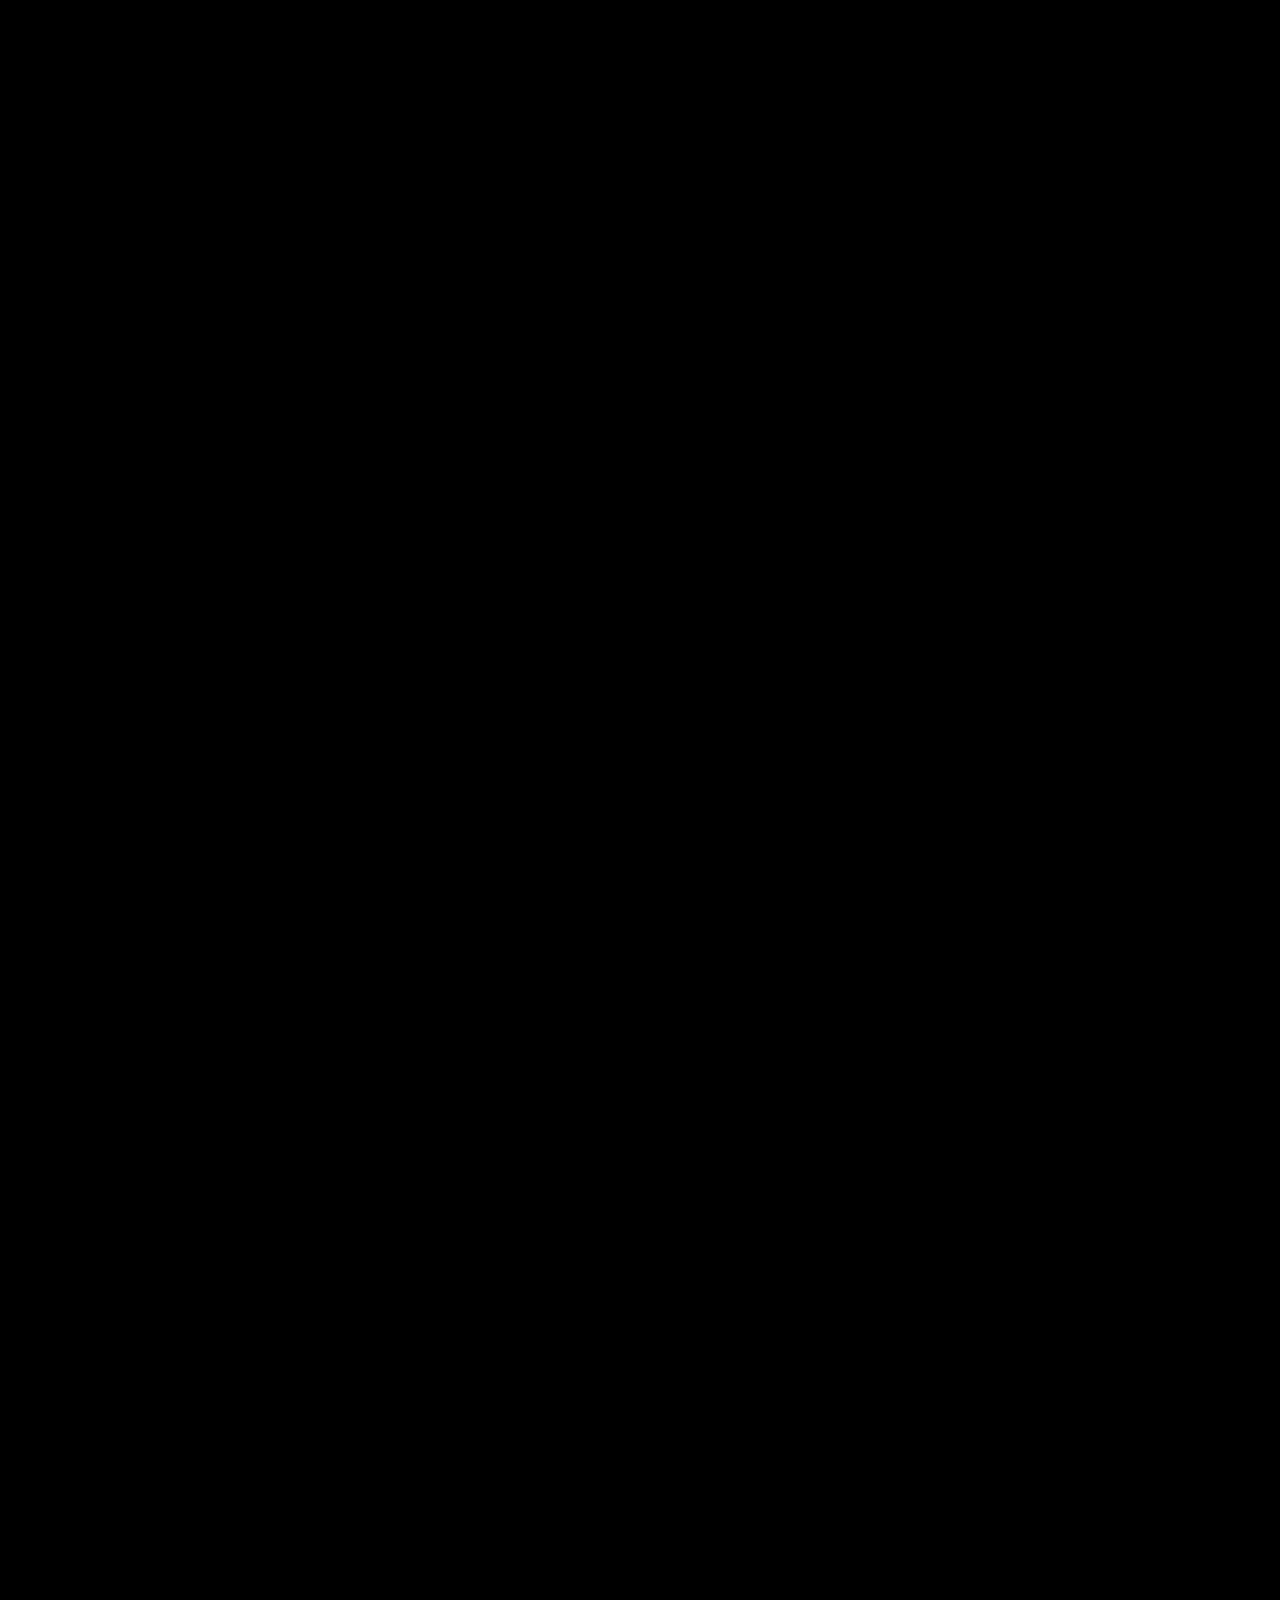
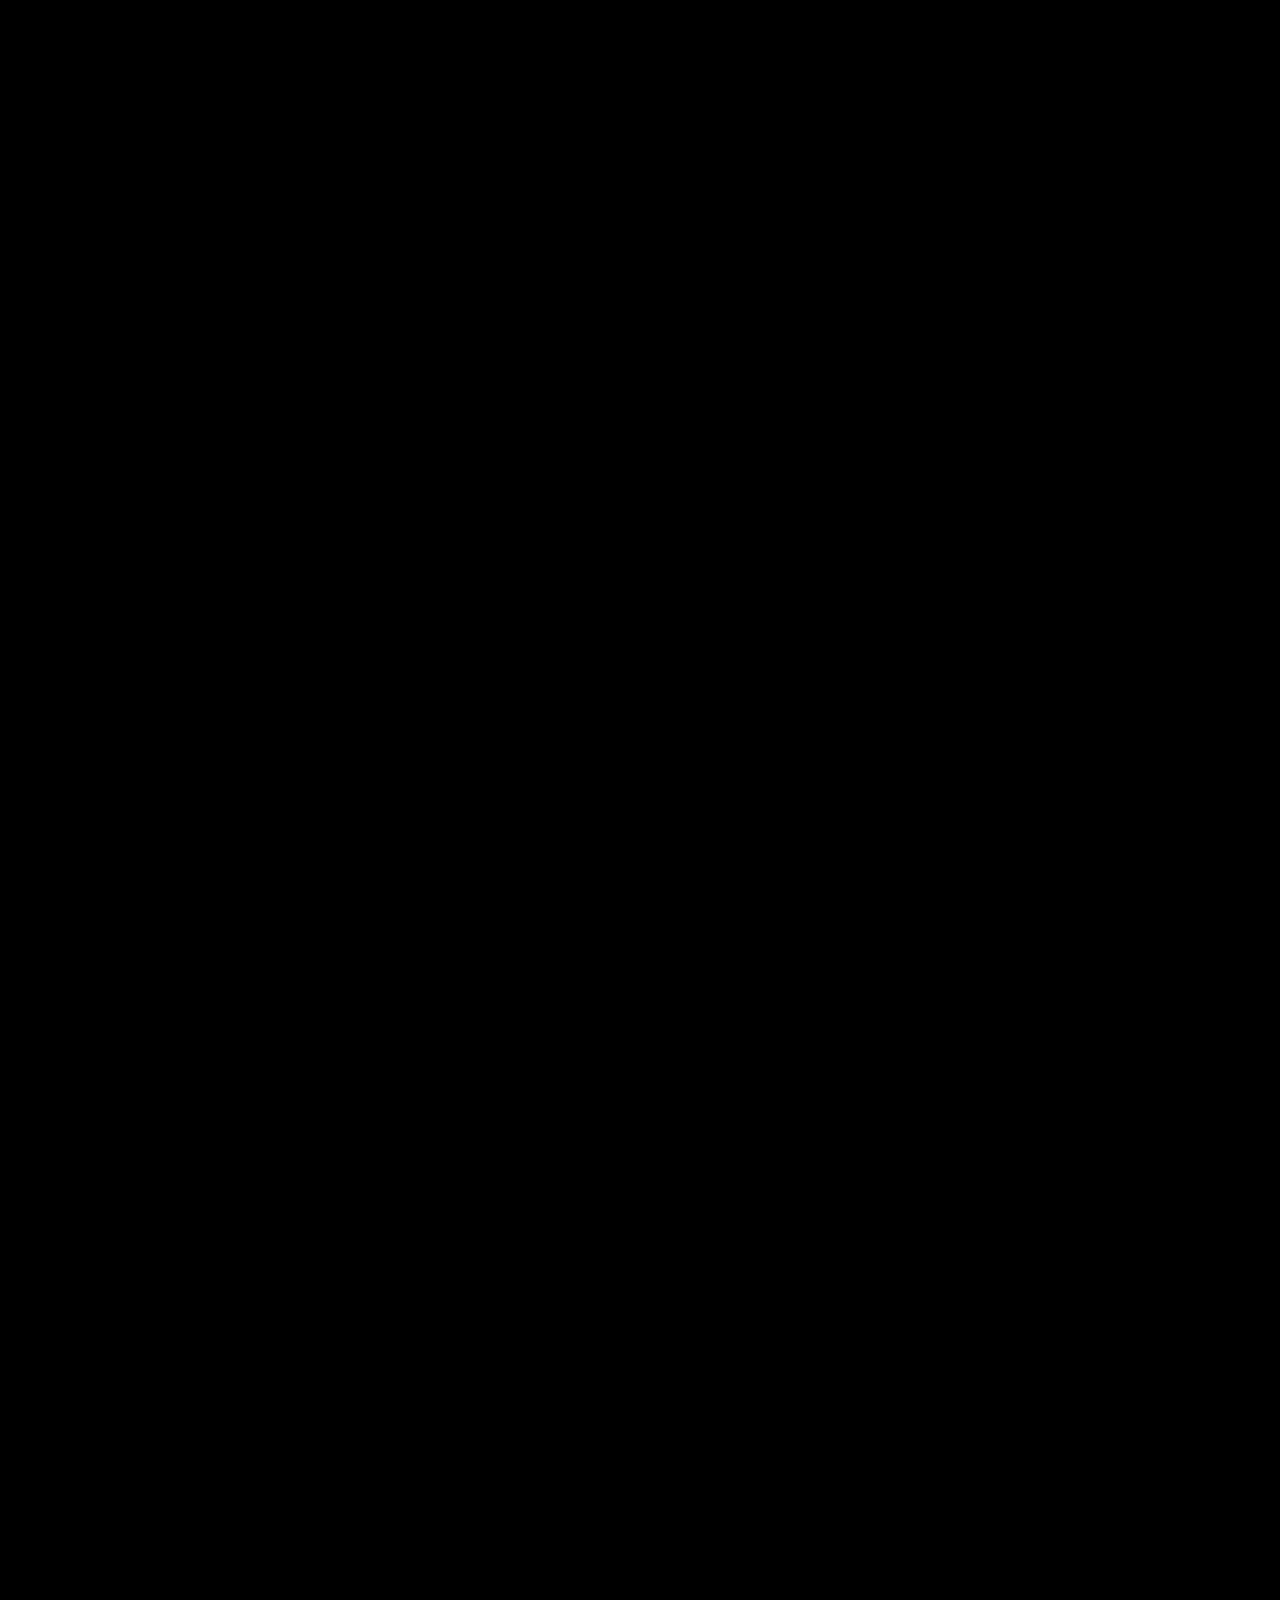
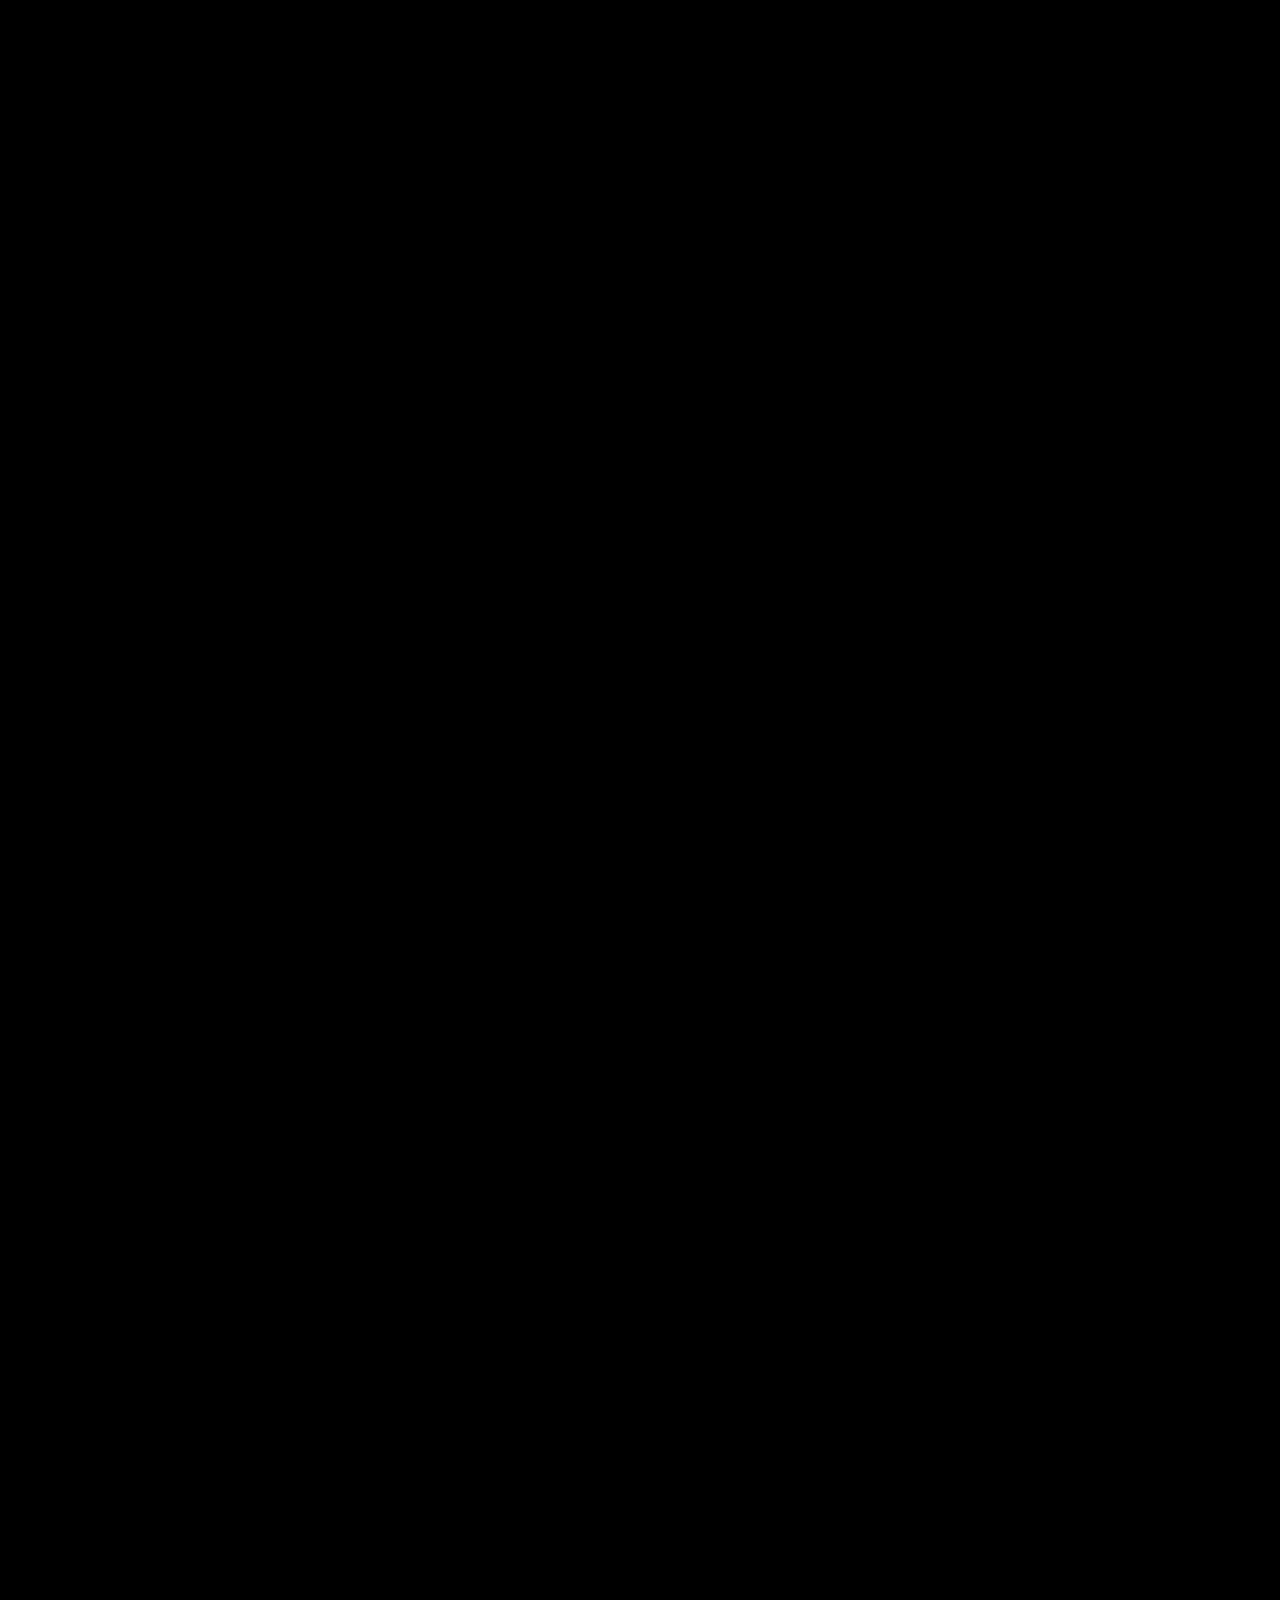
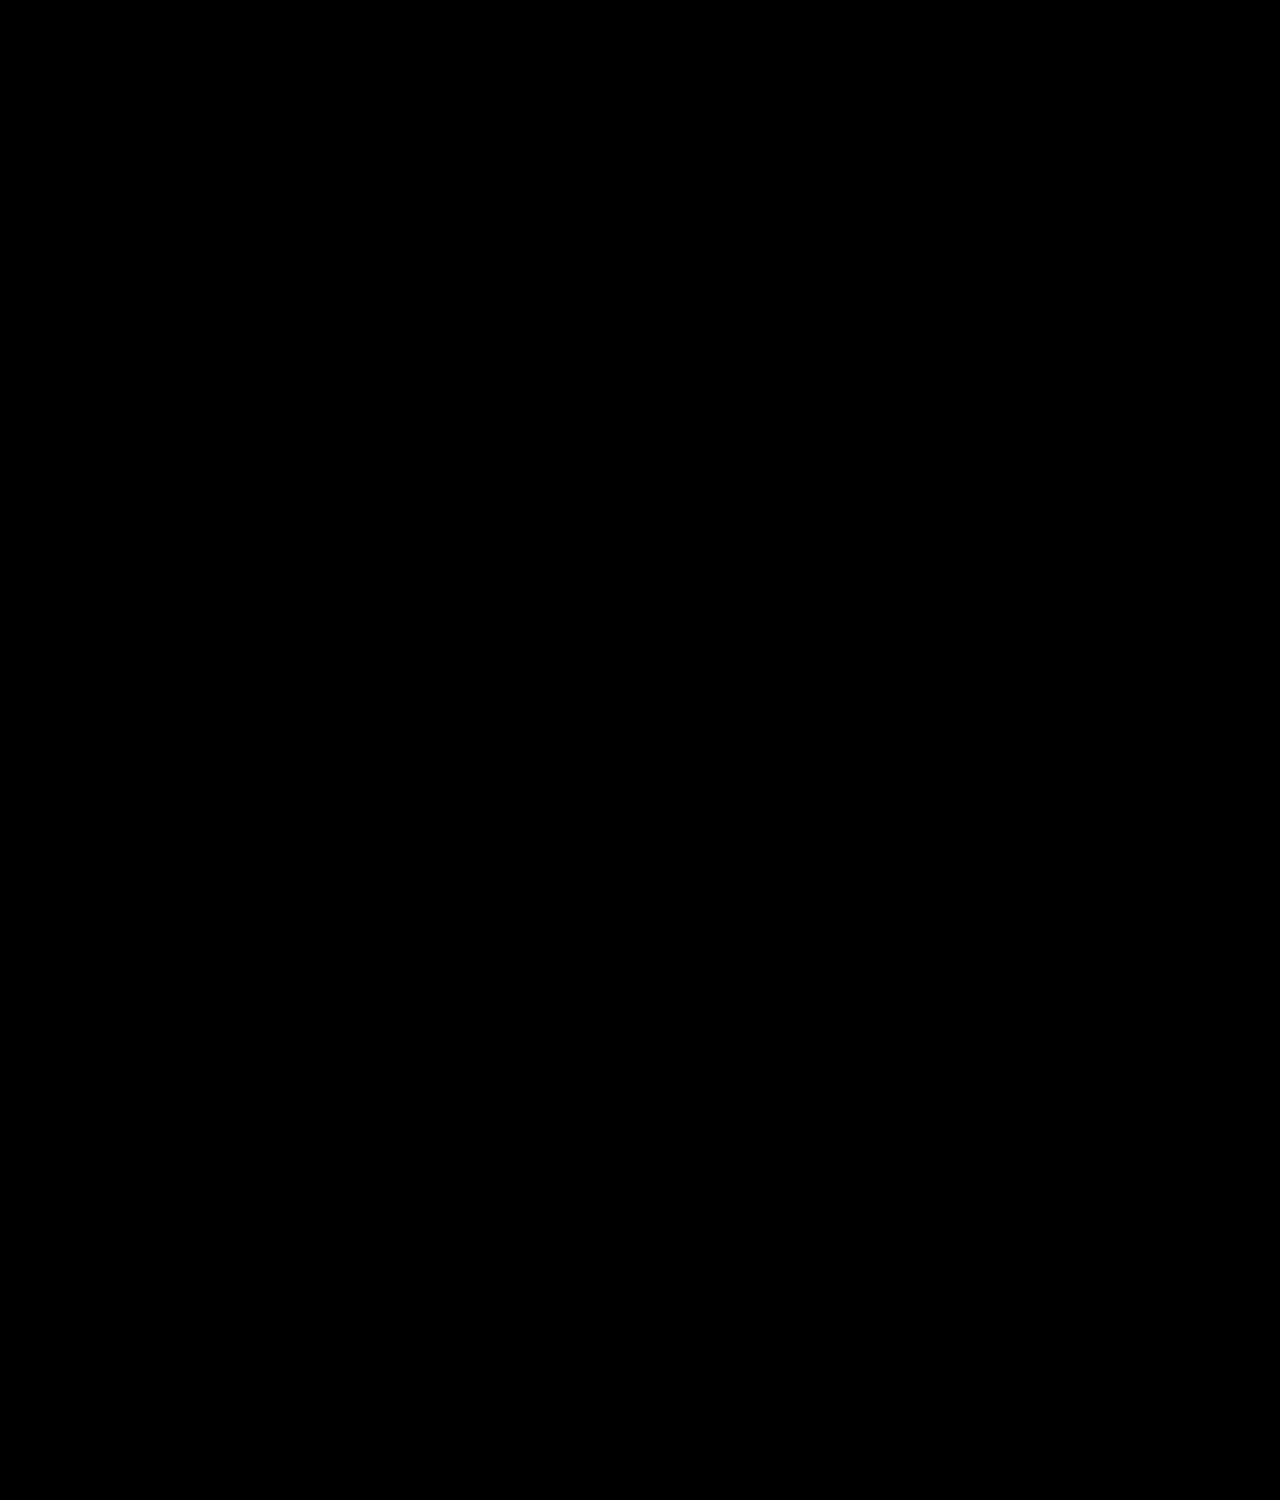
==== index.html @ 038f920d "Update index.html" ====
<!DOCTYPE html><!--  This site was created in Webflow. https://webflow.com  --><!--  Last Published: Tue Jun 02 2026 07:47:24 GMT+0000 (Coordinated Universal Time)  -->
<html data-wf-page="6a1959077bddd31cdaecc727" data-wf-site="6a1959037bddd31cdaecc6fa" lang="en">
<head>
  <meta charset="utf-8">
  <title>Whitepaper Studio | Branding, Visual Storytelling &amp; Digital Experiences</title>
  <meta content="Whitepaper is an award-winning studio focused on branding, visual storytelling, and digital experiences for brands that refuse to be ordinary." name="description">
  <meta content="Whitepaper Studio | Branding, Visual Storytelling &amp; Digital Experiences" property="og:title">
  <meta content="Whitepaper is an award-winning studio focused on branding, visual storytelling, and digital experiences for brands that refuse to be ordinary." property="og:description">
  <meta content="https://cdn.prod.website-files.com/6a1959037bddd31cdaecc6fa/6a1e83e98497e7a448d92a07_OG.png" property="og:image">
  <meta content="Whitepaper Studio | Branding, Visual Storytelling &amp; Digital Experiences" name="twitter:title">
  <meta content="Whitepaper is an award-winning studio focused on branding, visual storytelling, and digital experiences for brands that refuse to be ordinary." name="twitter:description">
  <meta property="og:type" content="website">
  <meta content="summary_large_image" name="twitter:card">
  <meta content="width=device-width, initial-scale=1" name="viewport">
  <meta content="Webflow" name="generator">
  <link href="css/normalize.css" rel="stylesheet" type="text/css">
  <link href="css/webflow.css" rel="stylesheet" type="text/css">
  <link href="css/whitepaper-def528.webflow.css" rel="stylesheet" type="text/css">
  <script src="https://use.typekit.net/rwh8jfs.js" type="text/javascript"></script>
  <script type="text/javascript">try{Typekit.load();}catch(e){}</script>
  <script type="text/javascript">!function(o,c){var n=c.documentElement,t=" w-mod-";n.className+=t+"js",("ontouchstart"in o||o.DocumentTouch&&c instanceof DocumentTouch)&&(n.className+=t+"touch")}(window,document);</script>
  <link href="images/favicon.ico" rel="shortcut icon" type="image/x-icon">
  <link href="images/webclip.png" rel="apple-touch-icon">
  <script type="application/ld+json">
{
  "@context": "https://schema.org",
  "@type": "Organization",
  "name": "Whitepaper Studio",
  "url": "/",
  "description": "Award-winning studio focused on branding, visual storytelling, and digital experiences for brands that refuse to be ordinary",
  "email": "hello@whitepaper.ink",
  "knowsAbout": [
    "Branding",
    "Visual Storytelling",
    "Digital Experiences",
    "Web Design",
    "Creative Direction",
    "Webflow Development"
  ],
  "award": [
    "Awwwards x6",
    "CSS Design Awards x12",
    "The FWA x3",
    "Muzli Honor x6"
  ],
  "areaServed": "Worldwide",
  "makesOffer": [
    {
      "@type": "Offer",
      "itemOffered": {
        "@type": "Service",
        "name": "Branding",
        "description": "Building the visual and verbal foundation that makes a brand undeniable",
        "serviceType": "Visual Identity, Brand System, Brand Strategy, Brand Guidelines, Naming, Verbal Identity"
      }
    },
    {
      "@type": "Offer",
      "itemOffered": {
        "@type": "Service",
        "name": "Creative Direction",
        "description": "Defining how things should look and why",
        "serviceType": "Creative Conception, Visual Narrative, Campaign Direction, Photo and Video Direction, 3D and Illustration"
      }
    },
    {
      "@type": "Offer",
      "itemOffered": {
        "@type": "Service",
        "name": "Digital Experiences",
        "description": "Designing the moments where people actually interact with the brand",
        "serviceType": "Web Design, Immersive Experiences, E-commerce, UX/UI Design, Motion Design"
      }
    },
    {
      "@type": "Offer",
      "itemOffered": {
        "@type": "Service",
        "name": "Development",
        "description": "Turning design into something that works in the real world",
        "serviceType": "Webflow Development, Front-end Development, WebGL and Three.js, CMS Integration"
      }
    }
  ]
}
</script>
  <style>
.app::before {
  content: "";
  background: url('https://s3-us-west-2.amazonaws.com/s.cdpn.io/1295275/background-noise.png');
  animation: 0.2s infinite noise;
  pointer-events: none;
}
@keyframes noise {
  0%, 100% {
    background-position: 0 0;
  }
  10% {
    background-position: -5% -10%;
  }
  20% {
    background-position: -15% 5%;
  }
  30% {
    background-position: 7% -25%;
  }
  40% {
    background-position: 20% 25%;
  }
  50% {
    background-position: -25% 10%;
  }
  60% {
    background-position: 15% 5%;
  }
  70% {
    background-position: 0% 15%;
  }
  80% {
    background-position: 25% 35%;
  }
  90% {
    background-position: -10% 10%;
  }
}
</style>
</head>
<body data-theme-status="dark" class="body">
  <div class="w-embed">
    <style>
/* Background */
[data-theme-status] {
  transition: background-color istant;
}
[data-theme-status="dark"] {
  background-color: black !important;
}
/* Button Word */
[data-theme-status="dark"] .btn-darklight .btn-darklight__word .btn-darklight__word-p,
[data-theme-status="light"] .btn-darklight .btn-darklight__word .btn-darklight__word-p.is--absolute{
  opacity: 0;
}
[data-theme-status="light"] .btn-darklight .btn-darklight__word .btn-darklight__word-p,
[data-theme-status="dark"] .btn-darklight .btn-darklight__word .btn-darklight__word-p.is--absolute {
  opacity: 1;
}
/* Button Icon */
.btn-darklight .btn-darklight__icon-box{
  transition: transform 0.8s cubic-bezier(0.35, 1.5, 0.6, 1);
  transform: translateY(0%) rotate(-90deg);
}
[data-theme-status="dark"] .btn-darklight .btn-darklight__icon-box{
  transform: translateY(-100%) rotate(0.001deg);
}
    *,
  *::before,
  *::after {
    box-sizing: border-box;
    margin: 0;
    padding: 0;
  }
  html {
    -webkit-text-size-adjust: 100%;
    -webkit-tap-highlight-color: transparent;
    text-rendering: optimizeLegibility;
  }
  body {
    -webkit-font-smoothing: antialiased;
    -moz-osx-font-smoothing: grayscale;
    font-synthesis: none;
    text-rendering: optimizeLegibility;
    font-feature-settings: 'kern', 'liga', 'calt';
    font-kerning: normal;
  }
  html,
  body {
    scrollbar-width: none;
    -ms-overflow-style: none;
  }
  html::-webkit-scrollbar,
  body::-webkit-scrollbar,
  *::-webkit-scrollbar {
    display: none;
    width: 0;
    height: 0;
  }
  ::selection {
    background-color: var(--_colors---bamx-copper);
    color: var(--_colors---bamx-cream);
    text-shadow: none;
  }
  ::-moz-selection {
    background-color: var(--_colors---bamx-copper;
    color: var(--_colors---bamx-cream);
    text-shadow: none;
  }
  img,
  picture,
  video,
  canvas,
  svg {
    display: block;
    max-width: 100%;
    height: auto;
  }
  img {
    -webkit-user-drag: none;
    user-select: none;
  }
  input,
  button,
  textarea,
  select {
    font: inherit;
    color: inherit;
    background: none;
    border: none;
    outline: none;
  }
  button {
    cursor: pointer;
    -webkit-tap-highlight-color: transparent;
  }
a {
  color: inherit;
  text-decoration: none;
  -webkit-tap-highlight-color: transparent;
}
  :focus-visible {
    outline: 2px solid var(--_colors---bmx-white);
    outline-offset: 2px;
  }
  :focus:not(:focus-visible) {
    outline: none;
  }
</style>
  </div>
  <main class="app">
    <div data-loading-container="" class="loading-container">
      <div class="loading-screen">
        <div data-loading-words="BRANDING, DIGITAL, ART DIRECTION, WE, ARE, WHITEPAPER.INK" class="loading-words">
          <p data-loading-words-target="" class="loading-words__word paragraph">©2026</p>
        </div>
      </div>
      <div class="w-embed">
        <style>
  /* Hiding the Loading Container only in Webflow */
:is(.wf-design-mode, .w-editor) .loading-container {
  display: none;
}
</style>
      </div>
    </div>
    <section class="section is--hero">
      <div class="sh__wrap">
        <div class="sh__content">
          <div class="sh__col is--l">
            <div class="sh__col-content is--tl">
              <div class="sh__content-ctas">
                <div class="dyamic__time is--dark">
                  <p data-current-time="" class="eyebrow"><span data-current-time-hours="">9</span>:<span data-current-time-minutes="">00</span>:<span data-current-time-seconds="">24</span> </p>
                </div><button data-theme-toggle="" data-enable-audio="" class="btn-darklight is--dark">
                  <div class="btn-darklight__word">
                    <p class="btn-darklight__word-p">Light</p>
                    <p class="btn-darklight__word-p is--absolute">Dark</p>
                  </div>
                  <p class="btn-darklight__word-p">mode</p>
                </button><button data-enable-audio="" data-btn-audio="" class="btn is--dark">audio</button>
                <a href="mailto:hello@whtppr.ink?subject=New%20Project%20Request" class="btn is--dark w-inline-block">
                  <div>hello@whtppr.ink</div>
                </a>
              </div>
            </div>
            <div class="sh__col-p is--dark">
              <h1 class="h-h1">WHITEPAPER  is an award winning STUDIO focused on BRANDING, visual storytelling AND DIGITAL EXPERIENCES.</h1>
            </div>
          </div>
          <section class="mwg088">
            <div class="mwg088-container">
              <div class="mwg088-media-parent"><img src="images/imgi_26_657664876_18574232695031859_2478967478826691703_n.avif" loading="lazy" sizes="(max-width: 1440px) 100vw, 1440px" srcset="images/imgi_26_657664876_18574232695031859_2478967478826691703_n-p-500.avif 500w, images/imgi_26_657664876_18574232695031859_2478967478826691703_n-p-800.avif 800w, images/imgi_26_657664876_18574232695031859_2478967478826691703_n.avif 1440w" alt="Subway station platform with a digital display showing concentric circle design and commuters walking by." class="mwg088-media"></div>
              <div class="mwg088-media-parent"><img src="images/Rectangle-152.avif" loading="lazy" sizes="(max-width: 1053px) 100vw, 1053px" srcset="images/Rectangle-152-p-500.avif 500w, images/Rectangle-152.avif 1053w" alt="Close-up of a face wearing reflective futuristic orange-tinted glasses with light reflections." class="mwg088-media"></div>
              <div class="mwg088-media-parent"><img src="images/mie.avif" loading="lazy" alt="Person typing on MacBook Pro showing screen with text &#x27;ECOMMERCE INNOVATION AGENCY&#x27;." class="mwg088-media"></div>
              <div class="mwg088-media-parent"><img src="images/imgi_12_6958d5382378acf2b548e981_buds.avif" loading="lazy" alt="Side profile of a person wearing white headphones with visible electronic circuit parts." class="mwg088-media"></div>
              <div class="mwg088-media-parent"><img src="images/imgi_19_6958d4f5d4d5d7d43bb5df1e_Earbuds.avif" loading="lazy" alt="Profile of a young man wearing black wireless earbuds against a plain gray background." class="mwg088-media"></div>
              <div class="mwg088-media-parent"><img src="images/imgi_16_658155427_18573644968031859_5547337125637976663_n.avif" loading="lazy" sizes="(max-width: 1080px) 100vw, 1080px" srcset="images/imgi_16_658155427_18573644968031859_5547337125637976663_n-p-500.avif 500w, images/imgi_16_658155427_18573644968031859_5547337125637976663_n.avif 1080w" alt="Wireless earbuds with black base and frosted translucent earbuds on a light textured background." class="mwg088-media"></div>
              <div class="mwg088-media-parent"><img src="images/imgi_108_frame-001.webp" loading="lazy" sizes="(max-width: 1919px) 100vw, 1920px" srcset="images/imgi_108_frame-001-p-500.webp 500w, images/imgi_108_frame-001-p-800.webp 800w, images/imgi_108_frame-001-p-1080.webp 1080w, images/imgi_108_frame-001-p-1600.webp 1600w, images/imgi_108_frame-001.webp 1920w" alt="Black and white photo of a large crowd wearing 3D glasses and looking upward in unison." class="mwg088-media"></div>
              <div class="mwg088-media-parent"><img src="images/Hero.avif" loading="lazy" sizes="(max-width: 1282px) 100vw, 1282px" srcset="images/Hero-p-500.avif 500w, images/Hero-p-800.avif 800w, images/Hero.avif 1282w" alt="Glowing green wireframe 3D shape with angled branches on a black background." class="mwg088-media"></div>
              <div class="mwg088-media-parent"><img src="images/imgi_11_6958d5b553d13d29367133ef_nostalgic.avif" loading="lazy" alt="Close-up of serene face wrapped in delicate, translucent beige mesh fabric." class="mwg088-media"></div>
              <div class="mwg088-media-parent"><img src="images/imgi_26_656058040_18574232677031859_8551199313468518965_n.avif" loading="lazy" sizes="(max-width: 1200px) 100vw, 1200px" srcset="images/imgi_26_656058040_18574232677031859_8551199313468518965_n-p-500.avif 500w, images/imgi_26_656058040_18574232677031859_8551199313468518965_n.avif 1200w" alt="Billboard on brick wall reads: zero surveillance maximum intelligence open source is trust." class="mwg088-media"></div>
              <div class="mwg088-media-parent"><img src="images/Cover-SOTD.avif" loading="lazy" sizes="(max-width: 1080px) 100vw, 1080px" srcset="images/Cover-SOTD-p-500.avif 500w, images/Cover-SOTD-p-800.avif 800w, images/Cover-SOTD.avif 1080w" alt="Blurred silhouette of a person bending forward with motion effects creating streaks around them." class="mwg088-media"></div>
              <div class="mwg088-media-parent"><img src="images/imgi_21_624453824_18109966285730925_6325979094002458983_n.avif" loading="lazy" sizes="100vw" srcset="images/imgi_21_624453824_18109966285730925_6325979094002458983_n-p-500.avif 500w, images/imgi_21_624453824_18109966285730925_6325979094002458983_n-p-800.avif 800w, images/imgi_21_624453824_18109966285730925_6325979094002458983_n.avif 1440w" alt="Portrait painting of a person with white hair holding a cigarette against a red background." class="mwg088-media"></div>
            </div>
          </section>
          <div class="sh__col is--r">
            <div class="sh__col-awards-wrap">
              <div class="awards__label is--dark">
                <div class="eyebrow">AWARDS AND RECOGNITIONS</div>
              </div>
              <div class="awards__list is--dark">
                <div class="eyebrow">AWWWARDS x6</div>
                <div class="eyebrow">CSS DESIGN AWARDS x12</div>
                <div class="eyebrow">THE FWA x3</div>
                <div class="eyebrow">MUZLI honor x6</div>
                <div class="eyebrow">deathtostock</div>
                <div class="eyebrow">codrops</div>
              </div>
            </div>
            <div class="sh__col-cta"><button data-modal-target="modal-b" data-enable-audio="" class="btn is--huge is--dark">OUR PROCESS</button></div>
          </div>
          <div class="sh__overlay top is--dark"></div>
          <div class="sh__overlay bottom is--dark"></div>
        </div>
        <section class="mwg060">
          <div class="code-embed w-embed">
            <style>
.mwg060-slide:nth-child(1),
.mwg060-slide:nth-child(2),
.mwg060-slide:nth-last-child(1),
.mwg060-slide:nth-last-child(2) {
  visibility: hidden;
}
</style>
          </div>
          <div class="mwg060-pin-height">
            <div class="mwg060-container">
              <div class="mwg060-slides">
                <div class="mwg060-slide"><img src="https://d3e54v103j8qbb.cloudfront.net/plugins/Basic/assets/placeholder.60f9b1840c.svg" loading="lazy" alt="" class="mwg060-media"></div>
                <div class="mwg060-slide"><img src="https://d3e54v103j8qbb.cloudfront.net/plugins/Basic/assets/placeholder.60f9b1840c.svg" loading="lazy" alt="" class="mwg060-media"></div>
                <div class="mwg060-slide"><img src="images/Rectangle-152.avif" loading="lazy" sizes="(max-width: 1053px) 100vw, 1053px" srcset="images/Rectangle-152-p-500.avif 500w, images/Rectangle-152.avif 1053w" alt="Close-up of a person&#x27;s face wearing reflective orange-tinted goggles in low light." class="mwg060-media"></div>
                <div class="mwg060-slide"><img src="images/Desktop - 10.avif" loading="lazy" sizes="(max-width: 1440px) 100vw, 1440px" srcset="images/Desktop - 10.avif 500w, images/Desktop - 10.avif 800w, images/Desktop - 10.avif 1440w" alt="Digital art with concentric white lines forming &#x27;i&#x27; and &#x27;o&#x27; on subway platform wall." class="mwg060-media"></div>
                <div class="mwg060-slide"><img src="images/imgi_108_frame-001.webp" loading="lazy" sizes="(max-width: 1919px) 100vw, 1920px" srcset="images/imgi_108_frame-001-p-500.webp 500w, images/imgi_108_frame-001-p-800.webp 800w, images/imgi_108_frame-001-p-1080.webp 1080w, images/imgi_108_frame-001-p-1600.webp 1600w, images/imgi_108_frame-001.webp 1920w" alt="Black and white photo of many people wearing 3D glasses looking upward in unison." class="mwg060-media"></div>
                <div class="mwg060-slide"><img src="images/Desktop - 7.avif" loading="lazy" sizes="100vw" srcset="images/imgi_21_624453824_18109966285730925_6325979094002458983_n-p-500.avif 500w, images/imgi_21_624453824_18109966285730925_6325979094002458983_n-p-800.avif 800w, images/imgi_21_624453824_18109966285730925_6325979094002458983_n.avif 1440w" alt="Digital painting of a person with white hair holding a cigarette against a red background." class="mwg060-media"></div>
                <div class="mwg060-slide"><img src="images/Desktop - 1.avif" loading="lazy" alt="Black and white artistic portrait of a person wearing glasses and a hood, looking upward." class="mwg060-media"></div>
                <div class="mwg060-slide"><img src="images/imgi_26_657664876_18574232695031859_2478967478826691703_n.avif" loading="lazy" sizes="(max-width: 1200px) 100vw, 1200px" srcset="images/imgi_26_656058040_18574232677031859_8551199313468518965_n-p-500.avif 500w, images/imgi_26_656058040_18574232677031859_8551199313468518965_n.avif 1200w" alt="Outdoor black billboard on brick wall with text about zero surveillance and open source trust." class="mwg060-media"></div>
                <div class="mwg060-slide"><img src="images/imgi_19_6958d4f5d4d5d7d43bb5df1e_Earbuds.avif" loading="lazy" alt="Profile of a man wearing a black wireless earbud against a gray background." class="mwg060-media"></div>
                <div class="mwg060-slide"><img src="images/Desktop - 12.avif" loading="lazy" alt="Bold concrete geometric shapes radiating outward with text overlay about liquid geometry meeting bold shapes." class="mwg060-media"></div>
                <div class="mwg060-slide"><img src="images/Desktop - 11.avif" loading="lazy" alt="Blurred image of tennis player hitting a ball on a blue court." class="mwg060-media"></div>
                <div class="mwg060-slide"><img src="images/imgi_16_658155427_18573644968031859_5547337125637976663_n.avif" loading="lazy" sizes="(max-width: 1080px) 100vw, 1080px" srcset="images/imgi_16_658155427_18573644968031859_5547337125637976663_n-p-500.avif 500w, images/imgi_16_658155427_18573644968031859_5547337125637976663_n.avif 1080w" alt="Pair of modern black earbuds, one with a reflective gradient surface, on a textured white background." class="mwg060-media"></div>
                <div class="mwg060-slide"><img src="images/Desktop - 6.avif" loading="lazy" sizes="(max-width: 1282px) 100vw, 1282px" srcset="images/Hero-p-500.avif 500w, images/Hero-p-800.avif 800w, images/Hero.avif 1282w" alt="Glowing green 3D wireframe structure on black background forming a bent shape." class="mwg060-media"></div>
                <div class="mwg060-slide"><img src="images/Desktop - 9.avif" loading="lazy" alt="Person typing on a laptop displaying &#x27;Ecommerce Innovation Agency&#x27; on screen at night outdoors." class="mwg060-media"></div>
                <div class="mwg060-slide"><img src="images/Desktop - 3.avif" loading="lazy" alt="Hands typing on a laptop showing a screen with the text Ecommerce Innovation Agency." class="mwg060-media"></div>
                <div class="mwg060-slide"><img src="https://d3e54v103j8qbb.cloudfront.net/plugins/Basic/assets/placeholder.60f9b1840c.svg" loading="lazy" alt="" class="mwg060-media"></div>
              </div>
            </div>
          </div>
        </section>
        <div data-modal-group-status="not-active" class="modal">
          <div class="w-embed">
            <style>
  [data-modal-group-status] {
  transition: all istant;
}
[data-modal-group-status="active"] {
  opacity: 1;
  visibility: visible;
}
[data-modal-name][data-modal-status="active"] {
  display: flex;
}
</style>
          </div>
          <div data-hover="" data-modal-close="" class="modal__dark is--dark"></div>
          <div data-modal-status="not-active" data-modal-name="modal-b" class="modal__card">
            <div class="modal__scroll">
              <div class="modal__content">
                <div id="w-node-_7c535524-dab8-676a-48e2-4815b95f334a-daecc727" class="modal__col is--dark">
                  <p class="paragraph">Building the visual and verbal foundation that makes a brand undeniable. Not a logo and a color palette. A system that holds under pressure, scales without losing character, and makes everything else possible.</p>
                  <div class="modal__col-list is--dark">
                    <p class="eyebrow">Visual identity</p>
                    <p class="eyebrow">Brand system</p>
                    <p class="eyebrow">Brand strategy</p>
                    <p class="eyebrow">Brand guidelines</p>
                    <p class="eyebrow">Naming</p>
                    <p class="eyebrow">Verbal identity</p>
                  </div>
                </div>
                <div id="w-node-_7c535524-dab8-676a-48e2-4815b95f335a-daecc727" class="modal__col is--dark">
                  <p class="paragraph">Defining how things should look and why. Every visual decision filtered through a single point of view, making sure nothing dilutes the signal. From concept to final output, one creative vision controls the entire narrative.</p>
                  <div class="modal__col-list is--dark">
                    <p class="eyebrow">Creative conception</p>
                    <p class="eyebrow">Visual narrative</p>
                    <p class="eyebrow">Campaign direction</p>
                    <p class="eyebrow">Photo and video direction</p>
                    <p class="eyebrow">3D and illustration</p>
                  </div>
                </div>
                <div id="w-node-_7c535524-dab8-676a-48e2-4815b95f3368-daecc727" class="modal__col is--dark">
                  <p class="paragraph">Designing the moments where people actually interact with the brand. Not pages, not layouts. Experiences that feel intentional at every scroll, every click, every transition. Built to perform, not just to impress.</p>
                  <div class="modal__col-list is--dark">
                    <p class="eyebrow">Web design</p>
                    <p class="eyebrow">Immersive experiences</p>
                    <p class="eyebrow">e-commerce</p>
                    <p class="eyebrow">UX/UI design</p>
                    <p class="eyebrow">Motion design</p>
                  </div>
                </div>
                <div id="w-node-_7c535524-dab8-676a-48e2-4815b95f3376-daecc727" class="modal__col is--dark">
                  <p class="paragraph">Turning design into something that works in the real world. Clean code, precise execution, no compromise between what was designed and what gets built. If it doesn&#x27;t look exactly like the design, it&#x27;s not done.</p>
                  <div class="modal__col-list is--dark">
                    <p class="eyebrow">Webflow development</p>
                    <p class="eyebrow">Front-end development</p>
                    <p class="eyebrow">WebGL and Three.js</p>
                    <p class="eyebrow">CMS integration</p>
                    <p class="eyebrow">Naming</p>
                    <p class="eyebrow">Award-winning websites</p>
                  </div>
                </div>
              </div>
            </div>
            <div class="modal__cta">
              <div data-modal-close="" data-enable-audio="" class="btn is--huge is--dark">CLOSE</div>
            </div>
          </div>
        </div>
      </div>
    </section>
    <div class="grain"></div>
  </main>
  <script src="https://d3e54v103j8qbb.cloudfront.net/js/jquery-3.5.1.min.dc5e7f18c8.js?site=6a1959037bddd31cdaecc6fa" type="text/javascript" integrity="sha256-9/aliU8dGd2tb6OSsuzixeV4y/faTqgFtohetphbbj0=" crossorigin="anonymous"></script>
  <script src="js/webflow.js" type="text/javascript"></script>
  <script src="https://cdn.prod.website-files.com/gsap/3.15.0/gsap.min.js" type="text/javascript"></script>
  <script src="https://cdn.prod.website-files.com/gsap/3.15.0/SplitText.min.js" type="text/javascript"></script>
  <script src="https://cdn.prod.website-files.com/gsap/3.15.0/ScrollTrigger.min.js" type="text/javascript"></script>
  <script type="text/javascript">gsap.registerPlugin(SplitText,ScrollTrigger);</script><!--  CSS  -->
  <link rel="stylesheet" href="https://cdn.jsdelivr.net/npm/lenis@1.2.3/dist/lenis.css">
  <!--  JS  -->
  <script src="https://cdn.jsdelivr.net/npm/lenis@1.2.3/dist/lenis.min.js"></script>
  <!--  JS Lenis  -->
  <script>
  // Lenis (with GSAP Scroltrigger)
  const lenis = new Lenis();
  lenis.on('scroll', ScrollTrigger.update);
  gsap.ticker.add((time) => {
    lenis.raf(time * 1000);
  });
  gsap.ticker.lagSmoothing(0);
</script>
  <script src="https://cdn.jsdelivr.net/npm/js-cookie@3/dist/js.cookie.min.js"></script>
  <script src="https://cdn.jsdelivr.net/npm/howler@2.2.4/dist/howler.min.js"></script>
  <script>
  function initWelcomingWordsLoader() {
    const loadingContainer = document.querySelector('[data-loading-container]');
    if (!loadingContainer) return; // Stop animation when no [data-loading-words] is found
    const loadingWords = loadingContainer.querySelector('[data-loading-words]');
    const wordsTarget = loadingWords.querySelector('[data-loading-words-target]');
    const words = loadingWords
      .getAttribute('data-loading-words')
      .split(',')
      .map((w) => w.trim());
    const tl = gsap.timeline();
    tl.set(loadingWords, {
      yPercent: 50,
    });
    tl.to(loadingWords, {
      opacity: 1,
      yPercent: 0,
      duration: 1,
      ease: 'Expo.easeInOut',
    });
    words.forEach((word) => {
      tl.call(
        () => {
          wordsTarget.textContent = word;
        },
        null,
        '+=0.15',
      );
    });
    tl.to(loadingWords, {
      opacity: 0,
      yPercent: -75,
      duration: 0.8,
      ease: 'Expo.easeIn',
    });
    tl.to(
      loadingContainer,
      {
        autoAlpha: 0,
        duration: 0.6,
        ease: 'Power1.easeInOut',
      },
      '+ -0.2',
    );
  }
  // Initialize Welcoming Words Loader
  document.addEventListener('DOMContentLoaded', () => {
    initWelcomingWordsLoader();
  });
</script>
  <script>
  window.audioEnabled = false;
  document.addEventListener('DOMContentLoaded', function () {
    var btn = document.querySelector('[data-btn-audio]');
    if (!btn) return;
    btn.addEventListener('click', function () {
      var isActive = btn.classList.contains('active');
      if (isActive) {
        window.audioEnabled = false;
        btn.classList.remove('active');
      } else {
        window.audioEnabled = true;
        btn.classList.add('active');
      }
    });
  });
</script>
  <script>
  var sound = new Howl({
    src: ['https://cdn.jsdelivr.net/gh/nicolaromei98/wh@6a076ab/click-act.mp3'],
  });
  document.querySelectorAll('[data-enable-audio]').forEach(function (el) {
    el.addEventListener('click', function () {
      if (!window.audioEnabled) return; // <-- aggiunto
      sound.stop();
      sound.play();
    });
  });
</script>
  <script>
  function initModalBasic() {
    const modalGroup = document.querySelector('[data-modal-group-status]');
    const modals = document.querySelectorAll('[data-modal-name]');
    const modalTargets = document.querySelectorAll('[data-modal-target]');
    // Open modal
    modalTargets.forEach((modalTarget) => {
      modalTarget.addEventListener('click', function () {
        const modalTargetName = this.getAttribute('data-modal-target');
        // Close all modals
        modalTargets.forEach((target) => target.setAttribute('data-modal-status', 'not-active'));
        modals.forEach((modal) => modal.setAttribute('data-modal-status', 'not-active'));
        // Activate clicked modal
        document.querySelector(`[data-modal-target="${modalTargetName}"]`).setAttribute('data-modal-status', 'active');
        document.querySelector(`[data-modal-name="${modalTargetName}"]`).setAttribute('data-modal-status', 'active');
        // Set group to active
        if (modalGroup) {
          modalGroup.setAttribute('data-modal-group-status', 'active');
        }
      });
    });
    // Close modal
    document.querySelectorAll('[data-modal-close]').forEach((closeBtn) => {
      closeBtn.addEventListener('click', closeAllModals);
    });
    // Close modal on `Escape` key
    document.addEventListener('keydown', function (event) {
      if (event.key === 'Escape') {
        closeAllModals();
      }
    });
    // Function to close all modals
    function closeAllModals() {
      modalTargets.forEach((target) => target.setAttribute('data-modal-status', 'not-active'));
      if (modalGroup) {
        modalGroup.setAttribute('data-modal-group-status', 'not-active');
      }
    }
  }
  // Initialize Basic Modal
  document.addEventListener('DOMContentLoaded', () => {
    initModalBasic();
  });
</script>
  <script>
  function initDynamicCurrentTime() {
    const defaultTimezone = 'Europe/Amsterdam';
    // Helper function to format numbers with leading zero
    const formatNumber = (number) => number.toString().padStart(2, '0');
    // Function to create a time formatter with the correct timezone
    const createFormatter = (timezone) => {
      return new Intl.DateTimeFormat([], {
        timeZone: timezone,
        timeZoneName: 'short',
        hour: '2-digit',
        minute: '2-digit',
        second: '2-digit',
        hour12: false, // Optional: Remove to match your simpler script
      });
    };
    // Function to parse the formatted string into parts
    const parseFormattedTime = (formattedDateTime) => {
      const match = formattedDateTime.match(/(\d+):(\d+):(\d+)\s*([\w+]+)/);
      if (match) {
        return {
          hours: match[1],
          minutes: match[2],
          seconds: match[3],
          timezone: match[4], // Handles both GMT+X and CET cases
        };
      }
      return null;
    };
    // Function to update the time for all elements
    const updateTime = () => {
      document.querySelectorAll('[data-current-time]').forEach((element) => {
        const timezone = element.getAttribute('data-current-time') || defaultTimezone;
        const formatter = createFormatter(timezone);
        const now = new Date();
        const formattedDateTime = formatter.format(now);
        const timeParts = parseFormattedTime(formattedDateTime);
        if (timeParts) {
          const { hours, minutes, seconds, timezone } = timeParts;
          // Update child elements if they exist
          const hoursElem = element.querySelector('[data-current-time-hours]');
          const minutesElem = element.querySelector('[data-current-time-minutes]');
          const secondsElem = element.querySelector('[data-current-time-seconds]');
          const timezoneElem = element.querySelector('[data-current-time-timezone]');
          if (hoursElem) hoursElem.textContent = hours;
          if (minutesElem) minutesElem.textContent = minutes;
          if (secondsElem) secondsElem.textContent = seconds;
          if (timezoneElem) timezoneElem.textContent = timezone;
        }
      });
    };
    // Initial update and interval for subsequent updates
    updateTime();
    setInterval(updateTime, 1000);
  }
  // Initialize Dynamic Current Time
  document.addEventListener('DOMContentLoaded', () => {
    initDynamicCurrentTime();
  });
</script>
  <script>
  (function () {
    var scrollSound = new Howl({
      src: ['https://cdn.jsdelivr.net/gh/nicolaromei98/wh@85bbd39/scroll.mp3'],
      volume: 0.5,
    });
    (function waitForGSAP() {
      if (window.gsap && window.ScrollTrigger) {
        initEffect();
      } else {
        setTimeout(waitForGSAP, 50);
      }
    })();
    function initEffect() {
      const root = document.querySelector('.mwg060');
      const pinHeight = root.querySelector('.mwg060-pin-height');
      const container = root.querySelector('.mwg060-container');
      const slidesContainer = root.querySelector('.mwg060-slides');
      const slides = Array.from(root.querySelectorAll('.mwg060-slide'));
      const flexValues = [0.1, 0.12, 0.56, 0.12, 0.1];
      const clipPathValues = [15, 5, 0, 5, 15, 15];
      slides.forEach((slide, index) => {
        const media = slide.querySelector('.mwg060-media');
        if (index < 5) {
          gsap.set(slide, { flex: flexValues[index] });
          gsap.set(media, { clipPath: `inset(0% ${clipPathValues[index]}% round 20px)` });
        }
      });
      const totalSteps = slides.length - 5;
      gsap.set(slidesContainer, {
        height: window.innerHeight + (totalSteps - 2) * 0.01 * window.innerHeight + 'px',
      });
      var lastStep = -1;
      const tl = gsap.timeline({
        scrollTrigger: {
          trigger: pinHeight,
          start: 'top top',
          end: 'bottom bottom',
          pin: container,
          scrub: true,
          onUpdate: function (self) {
            var currentStep = Math.round(self.progress * totalSteps);
            if (currentStep !== lastStep) {
              lastStep = currentStep;
              if (!window.audioEnabled) return;
              scrollSound.stop();
              scrollSound.play();
            }
          },
        },
        defaults: {
          duration: 1,
          ease: 'none',
        },
      });
      for (let i = 0; i < totalSteps; i++) {
        tl.to(slides[i], { flex: 0 }, i);
        tl.to(
          slides[i].querySelector('.mwg060-media'),
          {
            clipPath: 'inset(0% 15% round 20px)',
          },
          i,
        );
        tl.to(
          slidesContainer,
          {
            y: '-=' + 0.01 * window.innerHeight + 'px',
          },
          i,
        );
        for (let j = 0; j < 5; j++) {
          const slideIdx = i + 1 + j;
          if (slides[slideIdx]) {
            const media = slides[slideIdx].querySelector('.mwg060-media');
            tl.to(slides[slideIdx], { flex: flexValues[j] }, i);
            tl.fromTo(
              media,
              {
                clipPath: 'inset(0% ' + clipPathValues[j + 1] + '% round 20px)',
              },
              {
                clipPath: 'inset(0% ' + clipPathValues[j] + '% round 20px)',
              },
              i,
            );
          }
        }
      }
    }
  })();
</script>
  <script>
  function initCookieDarkLight() {
    function updateThemeClasses(theme) {
      const isDark = theme === 'dark';
      document.querySelectorAll('.is--dark, .is--light').forEach(function (el) {
        el.classList.toggle('is--dark', isDark);
        el.classList.toggle('is--light', !isDark);
      });
    }
    function initThemeCheck() {
      const dashThemeElement = document.querySelector('[data-theme-status]');
      if (!dashThemeElement) return;
      const currentTheme = dashThemeElement.getAttribute('data-theme-status');
      const newTheme = currentTheme === 'light' ? 'dark' : 'light';
      dashThemeElement.setAttribute('data-theme-status', newTheme);
      Cookies.set('theme', newTheme, { expires: 365 });
      updateThemeClasses(newTheme);
    }
    document.addEventListener('keydown', function (e) {
      const tagName = e.target.tagName.toLowerCase();
      if (tagName === 'input' || tagName === 'textarea' || e.target.isContentEditable) return;
      if (e.shiftKey && e.keyCode === 84) {
        e.preventDefault();
        initThemeCheck();
      }
    });
    document.querySelectorAll('[data-theme-toggle]').forEach(function (button) {
      button.addEventListener('click', initThemeCheck);
    });
    // Apply saved theme on load
    const savedTheme = Cookies.get('theme') || 'dark';
    const themeElement = document.querySelector('[data-theme-status]');
    if (themeElement) {
      themeElement.setAttribute('data-theme-status', savedTheme);
    }
    updateThemeClasses(savedTheme);
  }
  document.addEventListener('DOMContentLoaded', function () {
    initCookieDarkLight();
  });
</script>
  <script>
  (function () {
    const scriptEl = document.currentScript;
    (function waitForGSAP() {
      if (window.gsap && window.Observer) {
        initEffect();
      } else {
        setTimeout(waitForGSAP, 50);
      }
    })();
    function initEffect() {
      if (window.matchMedia('(hover: hover) and (pointer: fine)').matches) return;
      const root = document.querySelector('.mwg088');
      const container = root.querySelector('.mwg088-container');
      const viewportWidth = document.body.clientWidth;
      const inViewport = new Set();
      let total = 0;
      let oldX = 0;
      const mediasData = Array.from(root.querySelectorAll('.mwg088-media-parent')).map((parent) => ({
        parent,
        media: parent.querySelector('.mwg088-media'),
        offsetLeft: parent.offsetLeft,
        width: parent.offsetWidth,
      }));
      mediasData.forEach(({ parent, media, offsetLeft, width }) => {
        if (offsetLeft < viewportWidth && offsetLeft + width > 0) {
          inViewport.add(parent);
        } else {
          gsap.set(media, { autoAlpha: 0 });
        }
      });
      const xTo = gsap.quickTo(container, 'x', {
        duration: 0.5,
        ease: 'power4',
        onUpdate: () => {
          checkViewport();
        },
      });
      function checkViewport() {
        const currentX = gsap.getProperty(container, 'x');
        const delta = currentX - oldX;
        if (delta === 0) return;
        oldX = currentX;
        mediasData.forEach(({ parent, media, offsetLeft, width }) => {
          const left = offsetLeft + currentX;
          const isInView = left < viewportWidth && left + width > 0;
          if (isInView && !inViewport.has(parent)) {
            inViewport.add(parent);
            const direction = Math.sign(delta);
            const xFrom = direction * (-100 / (1 + delta / 500));
            gsap.fromTo(
              media,
              {
                x: xFrom * 4,
                scale: 0.6,
                autoAlpha: 1,
              },
              {
                x: 0,
                scale: 1,
                duration: 0.8,
                ease: 'power3.out',
              },
            );
          } else if (!isInView && inViewport.has(parent)) {
            inViewport.delete(parent);
            gsap.set(media, { autoAlpha: 0 });
          }
        });
      }
      let isTouch = false;
      gsap.matchMedia().add('(hover: none)', () => {
        isTouch = true;
      });
      const gsapObs = Observer.create({
        target: container,
        type: 'touch,pointer',
        onDrag: (self) => {
          total += isTouch ? self.deltaX * 1.5 : self.deltaX * 1.4;
          total = gsap.utils.clamp(document.body.clientWidth - container.clientWidth, 0, total);
          xTo(total);
        },
      });
      const observer = new MutationObserver((mutations) => {
        const isRootRemoved = mutations.some((mutation) => mutation.type === 'childList' && Array.from(mutation.removedNodes).includes(root));
        if (isRootRemoved) {
          gsapObs.kill();
          observer.disconnect();
        }
      });
      observer.observe(document.body, { childList: true, subtree: true });
    }
  })();
</script>
</body>
</html>
---- css/webflow.css ----
@font-face {
  font-family: 'webflow-icons';
  src: url("[data-uri]") format('truetype');
  font-weight: normal;
  font-style: normal;
}
[class^="w-icon-"],
[class*=" w-icon-"] {
  /* use !important to prevent issues with browser extensions that change fonts */
  font-family: 'webflow-icons' !important;
  speak: none;
  font-style: normal;
  font-weight: normal;
  font-variant: normal;
  text-transform: none;
  line-height: 1;
  /* Better Font Rendering =========== */
  -webkit-font-smoothing: antialiased;
  -moz-osx-font-smoothing: grayscale;
}
.w-icon-slider-right:before {
  content: "\e600";
}
.w-icon-slider-left:before {
  content: "\e601";
}
.w-icon-nav-menu:before {
  content: "\e602";
}
.w-icon-arrow-down:before,
.w-icon-dropdown-toggle:before {
  content: "\e603";
}
.w-icon-file-upload-remove:before {
  content: "\e900";
}
.w-icon-file-upload-icon:before {
  content: "\e903";
}
* {
  -webkit-box-sizing: border-box;
  -moz-box-sizing: border-box;
  box-sizing: border-box;
}
html {
  height: 100%;
}
body {
  margin: 0;
  min-height: 100%;
  background-color: #fff;
  font-family: Arial, sans-serif;
  font-size: 14px;
  line-height: 20px;
  color: #333;
}
img {
  max-width: 100%;
  vertical-align: middle;
  display: inline-block;
}
html.w-mod-touch * {
  background-attachment: scroll !important;
}
.w-block {
  display: block;
}
.w-inline-block {
  max-width: 100%;
  display: inline-block;
}
.w-clearfix:before,
.w-clearfix:after {
  content: " ";
  display: table;
  grid-column-start: 1;
  grid-row-start: 1;
  grid-column-end: 2;
  grid-row-end: 2;
}
.w-clearfix:after {
  clear: both;
}
.w-hidden {
  display: none;
}
.w-button {
  display: inline-block;
  padding: 9px 15px;
  background-color: #3898EC;
  color: white;
  border: 0;
  line-height: inherit;
  text-decoration: none;
  cursor: pointer;
  border-radius: 0;
}
input.w-button {
  -webkit-appearance: button;
}
html[data-w-dynpage] [data-w-cloak] {
  color: transparent !important;
}
.w-code-block {
  margin: unset;
}
pre.w-code-block code {
  all: inherit;
}
pre.w-code-block code > span {
  display: block !important;
}
.w-optimization {
  display: contents;
}
.w-webflow-badge,
.w-webflow-badge > img {
  box-sizing: unset;
  width: unset;
  height: unset;
  max-height: unset;
  max-width: unset;
  min-height: unset;
  min-width: unset;
  margin: unset;
  padding: unset;
  float: unset;
  clear: unset;
  border: unset;
  border-radius: unset;
  background: unset;
  background-image: unset;
  background-position: unset;
  background-size: unset;
  background-repeat: unset;
  background-origin: unset;
  background-clip: unset;
  background-attachment: unset;
  background-color: unset;
  box-shadow: unset;
  transform: unset;
  transition: unset;
  direction: unset;
  font-family: unset;
  font-weight: unset;
  color: unset;
  font-size: unset;
  line-height: unset;
  font-style: unset;
  font-variant: unset;
  text-align: unset;
  letter-spacing: unset;
  text-decoration: unset;
  text-indent: unset;
  text-transform: unset;
  list-style-type: unset;
  text-shadow: unset;
  vertical-align: unset;
  cursor: unset;
  white-space: unset;
  word-break: unset;
  word-spacing: unset;
  word-wrap: unset;
}
.w-webflow-badge {
  position: fixed !important;
  display: inline-block !important;
  visibility: visible !important;
  opacity: 1 !important;
  z-index: 2147483647 !important;
  top: auto !important;
  right: 12px !important;
  bottom: 12px !important;
  left: auto !important;
  color: #aaadb0 !important;
  background-color: #fff !important;
  border-radius: 3px !important;
  padding: 6px !important;
  font-size: 12px !important;
  line-height: 14px !important;
  text-decoration: none !important;
  transform: none !important;
  margin: 0 !important;
  width: auto !important;
  height: auto !important;
  overflow: unset !important;
  white-space: nowrap;
  box-shadow: 0 0 0 1px rgba(0, 0, 0, 0.1), 0px 1px 3px rgba(0, 0, 0, 0.1);
  cursor: pointer;
}
.w-webflow-badge > img {
  position: unset;
  display: inline-block !important;
  visibility: unset !important;
  opacity: 1 !important;
  vertical-align: middle !important;
}
h1,
h2,
h3,
h4,
h5,
h6 {
  font-weight: bold;
  margin-bottom: 10px;
}
h1 {
  font-size: 38px;
  line-height: 44px;
  margin-top: 20px;
}
h2 {
  font-size: 32px;
  line-height: 36px;
  margin-top: 20px;
}
h3 {
  font-size: 24px;
  line-height: 30px;
  margin-top: 20px;
}
h4 {
  font-size: 18px;
  line-height: 24px;
  margin-top: 10px;
}
h5 {
  font-size: 14px;
  line-height: 20px;
  margin-top: 10px;
}
h6 {
  font-size: 12px;
  line-height: 18px;
  margin-top: 10px;
}
p {
  margin-top: 0;
  margin-bottom: 10px;
}
blockquote {
  margin: 0 0 10px 0;
  padding: 10px 20px;
  border-left: 5px solid #E2E2E2;
  font-size: 18px;
  line-height: 22px;
}
figure {
  margin: 0;
  margin-bottom: 10px;
}
figcaption {
  margin-top: 5px;
  text-align: center;
}
ul,
ol {
  margin-top: 0px;
  margin-bottom: 10px;
  padding-left: 40px;
}
.w-list-unstyled {
  padding-left: 0;
  list-style: none;
}
.w-embed:before,
.w-embed:after {
  content: " ";
  display: table;
  grid-column-start: 1;
  grid-row-start: 1;
  grid-column-end: 2;
  grid-row-end: 2;
}
.w-embed:after {
  clear: both;
}
.w-video {
  width: 100%;
  position: relative;
  padding: 0;
}
.w-video iframe,
.w-video object,
.w-video embed {
  position: absolute;
  top: 0;
  left: 0;
  width: 100%;
  height: 100%;
  border: none;
}
fieldset {
  padding: 0;
  margin: 0;
  border: 0;
}
button,
[type='button'],
[type='reset'] {
  border: 0;
  cursor: pointer;
  -webkit-appearance: button;
}
.w-form {
  margin: 0 0 15px;
}
.w-form-done {
  display: none;
  padding: 20px;
  text-align: center;
  background-color: #dddddd;
}
.w-form-fail {
  display: none;
  margin-top: 10px;
  padding: 10px;
  background-color: #ffdede;
}
label {
  display: block;
  margin-bottom: 5px;
  font-weight: bold;
}
.w-input,
.w-select {
  display: block;
  width: 100%;
  height: 38px;
  padding: 8px 12px;
  margin-bottom: 10px;
  font-size: 14px;
  line-height: 1.42857143;
  color: #333333;
  vertical-align: middle;
  background-color: #ffffff;
  border: 1px solid #cccccc;
}
.w-input::placeholder,
.w-select::placeholder {
  color: #999;
}
.w-input:focus,
.w-select:focus {
  border-color: #3898EC;
  outline: 0;
}
.w-input[disabled],
.w-select[disabled],
.w-input[readonly],
.w-select[readonly],
fieldset[disabled] .w-input,
fieldset[disabled] .w-select {
  cursor: not-allowed;
}
.w-input[disabled]:not(.w-input-disabled),
.w-select[disabled]:not(.w-input-disabled),
.w-input[readonly],
.w-select[readonly],
fieldset[disabled]:not(.w-input-disabled) .w-input,
fieldset[disabled]:not(.w-input-disabled) .w-select {
  background-color: #eeeeee;
}
textarea.w-input,
textarea.w-select {
  height: auto;
}
.w-select {
  background-color: #f3f3f3;
}
.w-select[multiple] {
  height: auto;
}
.w-form-label {
  display: inline-block;
  cursor: pointer;
  font-weight: normal;
  margin-bottom: 0px;
}
.w-radio {
  display: block;
  margin-bottom: 5px;
  padding-left: 20px;
}
.w-radio:before,
.w-radio:after {
  content: " ";
  display: table;
  grid-column-start: 1;
  grid-row-start: 1;
  grid-column-end: 2;
  grid-row-end: 2;
}
.w-radio:after {
  clear: both;
}
.w-radio-input {
  margin: 4px 0 0;
  line-height: normal;
  float: left;
  margin-left: -20px;
}
.w-radio-input {
  margin-top: 3px;
}
.w-file-upload {
  display: block;
  margin-bottom: 10px;
}
.w-file-upload-input {
  width: 0.1px;
  height: 0.1px;
  opacity: 0;
  overflow: hidden;
  position: absolute;
  z-index: -100;
}
.w-file-upload-default,
.w-file-upload-uploading,
.w-file-upload-success {
  display: inline-block;
  color: #333333;
}
.w-file-upload-error {
  display: block;
  margin-top: 10px;
}
.w-file-upload-default.w-hidden,
.w-file-upload-uploading.w-hidden,
.w-file-upload-error.w-hidden,
.w-file-upload-success.w-hidden {
  display: none;
}
.w-file-upload-uploading-btn {
  display: flex;
  font-size: 14px;
  font-weight: normal;
  cursor: pointer;
  margin: 0;
  padding: 8px 12px;
  border: 1px solid #cccccc;
  background-color: #fafafa;
}
.w-file-upload-file {
  display: flex;
  flex-grow: 1;
  justify-content: space-between;
  margin: 0;
  padding: 8px 9px 8px 11px;
  border: 1px solid #cccccc;
  background-color: #fafafa;
}
.w-file-upload-file-name {
  font-size: 14px;
  font-weight: normal;
  display: block;
}
.w-file-remove-link {
  margin-top: 3px;
  margin-left: 10px;
  width: auto;
  height: auto;
  padding: 3px;
  display: block;
  cursor: pointer;
}
.w-icon-file-upload-remove {
  margin: auto;
  font-size: 10px;
}
.w-file-upload-error-msg {
  display: inline-block;
  color: #ea384c;
  padding: 2px 0;
}
.w-file-upload-info {
  display: inline-block;
  line-height: 38px;
  padding: 0 12px;
}
.w-file-upload-label {
  display: inline-block;
  font-size: 14px;
  font-weight: normal;
  cursor: pointer;
  margin: 0;
  padding: 8px 12px;
  border: 1px solid #cccccc;
  background-color: #fafafa;
}
.w-icon-file-upload-icon,
.w-icon-file-upload-uploading {
  display: inline-block;
  margin-right: 8px;
  width: 20px;
}
.w-icon-file-upload-uploading {
  height: 20px;
}
.w-container {
  margin-left: auto;
  margin-right: auto;
  max-width: 940px;
}
.w-container:before,
.w-container:after {
  content: " ";
  display: table;
  grid-column-start: 1;
  grid-row-start: 1;
  grid-column-end: 2;
  grid-row-end: 2;
}
.w-container:after {
  clear: both;
}
.w-container .w-row {
  margin-left: -10px;
  margin-right: -10px;
}
.w-row:before,
.w-row:after {
  content: " ";
  display: table;
  grid-column-start: 1;
  grid-row-start: 1;
  grid-column-end: 2;
  grid-row-end: 2;
}
.w-row:after {
  clear: both;
}
.w-row .w-row {
  margin-left: 0;
  margin-right: 0;
}
.w-col {
  position: relative;
  float: left;
  width: 100%;
  min-height: 1px;
  padding-left: 10px;
  padding-right: 10px;
}
.w-col .w-col {
  padding-left: 0;
  padding-right: 0;
}
.w-col-1 {
  width: 8.33333333%;
}
.w-col-2 {
  width: 16.66666667%;
}
.w-col-3 {
  width: 25%;
}
.w-col-4 {
  width: 33.33333333%;
}
.w-col-5 {
  width: 41.66666667%;
}
.w-col-6 {
  width: 50%;
}
.w-col-7 {
  width: 58.33333333%;
}
.w-col-8 {
  width: 66.66666667%;
}
.w-col-9 {
  width: 75%;
}
.w-col-10 {
  width: 83.33333333%;
}
.w-col-11 {
  width: 91.66666667%;
}
.w-col-12 {
  width: 100%;
}
.w-hidden-main {
  display: none !important;
}
@media screen and (max-width: 991px) {
  .w-container {
    max-width: 728px;
  }
  .w-hidden-main {
    display: inherit !important;
  }
  .w-hidden-medium {
    display: none !important;
  }
  .w-col-medium-1 {
    width: 8.33333333%;
  }
  .w-col-medium-2 {
    width: 16.66666667%;
  }
  .w-col-medium-3 {
    width: 25%;
  }
  .w-col-medium-4 {
    width: 33.33333333%;
  }
  .w-col-medium-5 {
    width: 41.66666667%;
  }
  .w-col-medium-6 {
    width: 50%;
  }
  .w-col-medium-7 {
    width: 58.33333333%;
  }
  .w-col-medium-8 {
    width: 66.66666667%;
  }
  .w-col-medium-9 {
    width: 75%;
  }
  .w-col-medium-10 {
    width: 83.33333333%;
  }
  .w-col-medium-11 {
    width: 91.66666667%;
  }
  .w-col-medium-12 {
    width: 100%;
  }
  .w-col-stack {
    width: 100%;
    left: auto;
    right: auto;
  }
}
@media screen and (max-width: 767px) {
  .w-hidden-main {
    display: inherit !important;
  }
  .w-hidden-medium {
    display: inherit !important;
  }
  .w-hidden-small {
    display: none !important;
  }
  .w-row,
  .w-container .w-row {
    margin-left: 0;
    margin-right: 0;
  }
  .w-col {
    width: 100%;
    left: auto;
    right: auto;
  }
  .w-col-small-1 {
    width: 8.33333333%;
  }
  .w-col-small-2 {
    width: 16.66666667%;
  }
  .w-col-small-3 {
    width: 25%;
  }
  .w-col-small-4 {
    width: 33.33333333%;
  }
  .w-col-small-5 {
    width: 41.66666667%;
  }
  .w-col-small-6 {
    width: 50%;
  }
  .w-col-small-7 {
    width: 58.33333333%;
  }
  .w-col-small-8 {
    width: 66.66666667%;
  }
  .w-col-small-9 {
    width: 75%;
  }
  .w-col-small-10 {
    width: 83.33333333%;
  }
  .w-col-small-11 {
    width: 91.66666667%;
  }
  .w-col-small-12 {
    width: 100%;
  }
}
@media screen and (max-width: 479px) {
  .w-container {
    max-width: none;
  }
  .w-hidden-main {
    display: inherit !important;
  }
  .w-hidden-medium {
    display: inherit !important;
  }
  .w-hidden-small {
    display: inherit !important;
  }
  .w-hidden-tiny {
    display: none !important;
  }
  .w-col {
    width: 100%;
  }
  .w-col-tiny-1 {
    width: 8.33333333%;
  }
  .w-col-tiny-2 {
    width: 16.66666667%;
  }
  .w-col-tiny-3 {
    width: 25%;
  }
  .w-col-tiny-4 {
    width: 33.33333333%;
  }
  .w-col-tiny-5 {
    width: 41.66666667%;
  }
  .w-col-tiny-6 {
    width: 50%;
  }
  .w-col-tiny-7 {
    width: 58.33333333%;
  }
  .w-col-tiny-8 {
    width: 66.66666667%;
  }
  .w-col-tiny-9 {
    width: 75%;
  }
  .w-col-tiny-10 {
    width: 83.33333333%;
  }
  .w-col-tiny-11 {
    width: 91.66666667%;
  }
  .w-col-tiny-12 {
    width: 100%;
  }
}
.w-widget {
  position: relative;
}
.w-widget-map {
  width: 100%;
  height: 400px;
}
.w-widget-map label {
  width: auto;
  display: inline;
}
.w-widget-map img {
  max-width: inherit;
}
.w-widget-map .gm-style-iw {
  text-align: center;
}
.w-widget-map .gm-style-iw > button {
  display: none !important;
}
.w-widget-twitter {
  overflow: hidden;
}
.w-widget-twitter-count-shim {
  display: inline-block;
  vertical-align: top;
  position: relative;
  width: 28px;
  height: 20px;
  text-align: center;
  background: white;
  border: #758696 solid 1px;
  border-radius: 3px;
}
.w-widget-twitter-count-shim * {
  pointer-events: none;
  user-select: none;
}
.w-widget-twitter-count-shim .w-widget-twitter-count-inner {
  position: relative;
  font-size: 15px;
  line-height: 12px;
  text-align: center;
  color: #999;
  font-family: serif;
}
.w-widget-twitter-count-shim .w-widget-twitter-count-clear {
  position: relative;
  display: block;
}
.w-widget-twitter-count-shim.w--large {
  width: 36px;
  height: 28px;
}
.w-widget-twitter-count-shim.w--large .w-widget-twitter-count-inner {
  font-size: 18px;
  line-height: 18px;
}
.w-widget-twitter-count-shim:not(.w--vertical) {
  margin-left: 5px;
  margin-right: 8px;
}
.w-widget-twitter-count-shim:not(.w--vertical).w--large {
  margin-left: 6px;
}
.w-widget-twitter-count-shim:not(.w--vertical):before,
.w-widget-twitter-count-shim:not(.w--vertical):after {
  top: 50%;
  left: 0;
  border: solid transparent;
  content: ' ';
  height: 0;
  width: 0;
  position: absolute;
  pointer-events: none;
}
.w-widget-twitter-count-shim:not(.w--vertical):before {
  border-color: rgba(117, 134, 150, 0);
  border-right-color: #5d6c7b;
  border-width: 4px;
  margin-left: -9px;
  margin-top: -4px;
}
.w-widget-twitter-count-shim:not(.w--vertical).w--large:before {
  border-width: 5px;
  margin-left: -10px;
  margin-top: -5px;
}
.w-widget-twitter-count-shim:not(.w--vertical):after {
  border-color: rgba(255, 255, 255, 0);
  border-right-color: white;
  border-width: 4px;
  margin-left: -8px;
  margin-top: -4px;
}
.w-widget-twitter-count-shim:not(.w--vertical).w--large:after {
  border-width: 5px;
  margin-left: -9px;
  margin-top: -5px;
}
.w-widget-twitter-count-shim.w--vertical {
  width: 61px;
  height: 33px;
  margin-bottom: 8px;
}
.w-widget-twitter-count-shim.w--vertical:before,
.w-widget-twitter-count-shim.w--vertical:after {
  top: 100%;
  left: 50%;
  border: solid transparent;
  content: ' ';
  height: 0;
  width: 0;
  position: absolute;
  pointer-events: none;
}
.w-widget-twitter-count-shim.w--vertical:before {
  border-color: rgba(117, 134, 150, 0);
  border-top-color: #5d6c7b;
  border-width: 5px;
  margin-left: -5px;
}
.w-widget-twitter-count-shim.w--vertical:after {
  border-color: rgba(255, 255, 255, 0);
  border-top-color: white;
  border-width: 4px;
  margin-left: -4px;
}
.w-widget-twitter-count-shim.w--vertical .w-widget-twitter-count-inner {
  font-size: 18px;
  line-height: 22px;
}
.w-widget-twitter-count-shim.w--vertical.w--large {
  width: 76px;
}
.w-background-video {
  position: relative;
  overflow: hidden;
  height: 500px;
  color: white;
}
.w-background-video > video {
  background-size: cover;
  background-position: 50% 50%;
  position: absolute;
  margin: auto;
  width: 100%;
  height: 100%;
  right: -100%;
  bottom: -100%;
  top: -100%;
  left: -100%;
  object-fit: cover;
  z-index: -100;
}
.w-background-video > video::-webkit-media-controls-start-playback-button {
  display: none !important;
  -webkit-appearance: none;
}
.w-background-video--control {
  position: absolute;
  bottom: 1em;
  right: 1em;
  background-color: transparent;
  padding: 0;
}
.w-background-video--control > [hidden] {
  display: none !important;
}
.w-slider {
  position: relative;
  height: 300px;
  text-align: center;
  background: #dddddd;
  clear: both;
  -webkit-tap-highlight-color: rgba(0, 0, 0, 0);
  tap-highlight-color: rgba(0, 0, 0, 0);
}
.w-slider-mask {
  position: relative;
  display: block;
  overflow: hidden;
  z-index: 1;
  left: 0;
  right: 0;
  height: 100%;
  white-space: nowrap;
}
.w-slide {
  position: relative;
  display: inline-block;
  vertical-align: top;
  width: 100%;
  height: 100%;
  white-space: normal;
  text-align: left;
}
.w-slider-nav {
  position: absolute;
  z-index: 2;
  top: auto;
  right: 0;
  bottom: 0;
  left: 0;
  margin: auto;
  padding-top: 10px;
  height: 40px;
  text-align: center;
  -webkit-tap-highlight-color: rgba(0, 0, 0, 0);
  tap-highlight-color: rgba(0, 0, 0, 0);
}
.w-slider-nav.w-round > div {
  border-radius: 100%;
}
.w-slider-nav.w-num > div {
  width: auto;
  height: auto;
  padding: 0.2em 0.5em;
  font-size: inherit;
  line-height: inherit;
}
.w-slider-nav.w-shadow > div {
  box-shadow: 0 0 3px rgba(51, 51, 51, 0.4);
}
.w-slider-nav-invert {
  color: #fff;
}
.w-slider-nav-invert > div {
  background-color: rgba(34, 34, 34, 0.4);
}
.w-slider-nav-invert > div.w-active {
  background-color: #222;
}
.w-slider-dot {
  position: relative;
  display: inline-block;
  width: 1em;
  height: 1em;
  background-color: rgba(255, 255, 255, 0.4);
  cursor: pointer;
  margin: 0 3px 0.5em;
  transition: background-color 100ms, color 100ms;
}
.w-slider-dot.w-active {
  background-color: #fff;
}
.w-slider-dot:focus {
  outline: none;
  box-shadow: 0px 0px 0px 2px #fff;
}
.w-slider-dot:focus.w-active {
  box-shadow: none;
}
.w-slider-arrow-left,
.w-slider-arrow-right {
  position: absolute;
  width: 80px;
  top: 0;
  right: 0;
  bottom: 0;
  left: 0;
  margin: auto;
  cursor: pointer;
  overflow: hidden;
  color: white;
  font-size: 40px;
  -webkit-tap-highlight-color: rgba(0, 0, 0, 0);
  tap-highlight-color: rgba(0, 0, 0, 0);
  user-select: none;
}
.w-slider-arrow-left [class^='w-icon-'],
.w-slider-arrow-right [class^='w-icon-'],
.w-slider-arrow-left [class*=' w-icon-'],
.w-slider-arrow-right [class*=' w-icon-'] {
  position: absolute;
}
.w-slider-arrow-left:focus,
.w-slider-arrow-right:focus {
  outline: 0;
}
.w-slider-arrow-left {
  z-index: 3;
  right: auto;
}
.w-slider-arrow-right {
  z-index: 4;
  left: auto;
}
.w-icon-slider-left,
.w-icon-slider-right {
  top: 0;
  right: 0;
  bottom: 0;
  left: 0;
  margin: auto;
  width: 1em;
  height: 1em;
}
.w-slider-aria-label {
  border: 0;
  clip: rect(0 0 0 0);
  height: 1px;
  margin: -1px;
  overflow: hidden;
  padding: 0;
  position: absolute;
  width: 1px;
}
.w-slider-force-show {
  display: block !important;
}
.w-dropdown {
  display: inline-block;
  position: relative;
  text-align: left;
  margin-left: auto;
  margin-right: auto;
  z-index: 900;
}
.w-dropdown-btn,
.w-dropdown-toggle,
.w-dropdown-link {
  position: relative;
  vertical-align: top;
  text-decoration: none;
  color: #222222;
  padding: 20px;
  text-align: left;
  margin-left: auto;
  margin-right: auto;
  white-space: nowrap;
}
.w-dropdown-toggle {
  user-select: none;
  display: inline-block;
  cursor: pointer;
  padding-right: 40px;
}
.w-dropdown-toggle:focus {
  outline: 0;
}
.w-icon-dropdown-toggle {
  position: absolute;
  top: 0;
  right: 0;
  bottom: 0;
  margin: auto;
  margin-right: 20px;
  width: 1em;
  height: 1em;
}
.w-dropdown-list {
  position: absolute;
  background: #dddddd;
  display: none;
  min-width: 100%;
}
.w-dropdown-list.w--open {
  display: block;
}
.w-dropdown-link {
  padding: 10px 20px;
  display: block;
  color: #222222;
}
.w-dropdown-link.w--current {
  color: #0082f3;
}
.w-dropdown-link:focus {
  outline: 0;
}
/**
 * ## Note
 * Safari (on both iOS and OS X) does not handle viewport units (vh, vw) well.
 * For example percentage units do not work on descendants of elements that
 * have any dimensions expressed in viewport units. It also doesn’t handle them at
 * all in `calc()`.
 */
/**
 * Wrapper around all lightbox elements
 *
 * 1. Since the lightbox can receive focus, IE also gives it an outline.
 * 2. Fixes flickering on Chrome when a transition is in progress
 *    underneath the lightbox.
 */
.w-lightbox-backdrop {
  cursor: auto;
  font-style: normal;
  letter-spacing: normal;
  list-style: disc;
  text-indent: 0;
  text-shadow: none;
  text-transform: none;
  visibility: visible;
  white-space: normal;
  word-break: normal;
  word-spacing: normal;
  word-wrap: normal;
  position: fixed;
  top: 0;
  right: 0;
  bottom: 0;
  left: 0;
  color: #fff;
  font-family: "Helvetica Neue", Helvetica, Ubuntu, "Segoe UI", Verdana, sans-serif;
  font-size: 17px;
  line-height: 1.2;
  font-weight: 300;
  text-align: center;
  background: rgba(0, 0, 0, 0.9);
  z-index: 2000;
  outline: 0;
  /* 1 */
  opacity: 0;
  -webkit-user-select: none;
  -moz-user-select: none;
  -webkit-tap-highlight-color: transparent;
  -webkit-transform: translate(0, 0);
  /* 2 */
}
/**
 * Neat trick to bind the rubberband effect to our canvas instead of the whole
 * document on iOS. It also prevents a bug that causes the document underneath to scroll.
 */
.w-lightbox-backdrop,
.w-lightbox-container {
  height: 100%;
  overflow: auto;
  -webkit-overflow-scrolling: touch;
}
.w-lightbox-content {
  position: relative;
  height: 100vh;
  overflow: hidden;
}
.w-lightbox-view {
  position: absolute;
  width: 100vw;
  height: 100vh;
  opacity: 0;
}
.w-lightbox-view:before {
  content: "";
  height: 100vh;
}
/* .w-lightbox-content */
.w-lightbox-group,
.w-lightbox-group .w-lightbox-view,
.w-lightbox-group .w-lightbox-view:before {
  height: 86vh;
}
.w-lightbox-frame,
.w-lightbox-view:before {
  display: inline-block;
  vertical-align: middle;
}
/*
 * 1. Remove default margin set by user-agent on the <figure> element.
 */
.w-lightbox-figure {
  position: relative;
  margin: 0;
  /* 1 */
}
.w-lightbox-group .w-lightbox-figure {
  cursor: pointer;
}
/**
 * IE adds image dimensions as width and height attributes on the IMG tag,
 * but we need both width and height to be set to auto to enable scaling.
 */
.w-lightbox-img {
  width: auto;
  height: auto;
  max-width: none;
}
/**
 * 1. Reset if style is set by user on "All Images"
 */
.w-lightbox-image {
  display: block;
  float: none;
  /* 1 */
  max-width: 100vw;
  max-height: 100vh;
}
.w-lightbox-group .w-lightbox-image {
  max-height: 86vh;
}
.w-lightbox-caption {
  position: absolute;
  right: 0;
  bottom: 0;
  left: 0;
  padding: 0.5em 1em;
  background: rgba(0, 0, 0, 0.4);
  text-align: left;
  text-overflow: ellipsis;
  white-space: nowrap;
  overflow: hidden;
}
.w-lightbox-embed {
  position: absolute;
  top: 0;
  right: 0;
  bottom: 0;
  left: 0;
  width: 100%;
  height: 100%;
}
.w-lightbox-control {
  position: absolute;
  top: 0;
  width: 4em;
  background-size: 24px;
  background-repeat: no-repeat;
  background-position: center;
  cursor: pointer;
  -webkit-transition: all 0.3s;
  transition: all 0.3s;
}
.w-lightbox-left {
  display: none;
  bottom: 0;
  left: 0;
  /* <svg xmlns="http://www.w3.org/2000/svg" viewBox="-20 0 24 40" width="24" height="40"><g transform="rotate(45)"><path d="m0 0h5v23h23v5h-28z" opacity=".4"/><path d="m1 1h3v23h23v3h-26z" fill="#fff"/></g></svg> */
  background-image: url("[data-uri]");
}
.w-lightbox-right {
  display: none;
  right: 0;
  bottom: 0;
  /* <svg xmlns="http://www.w3.org/2000/svg" viewBox="-4 0 24 40" width="24" height="40"><g transform="rotate(45)"><path d="m0-0h28v28h-5v-23h-23z" opacity=".4"/><path d="m1 1h26v26h-3v-23h-23z" fill="#fff"/></g></svg> */
  background-image: url("[data-uri]");
}
/*
 * Without specifying the with and height inside the SVG, all versions of IE render the icon too small.
 * The bug does not seem to manifest itself if the elements are tall enough such as the above arrows.
 * (http://stackoverflow.com/questions/16092114/background-size-differs-in-internet-explorer)
 */
.w-lightbox-close {
  right: 0;
  height: 2.6em;
  /* <svg xmlns="http://www.w3.org/2000/svg" viewBox="-4 0 18 17" width="18" height="17"><g transform="rotate(45)"><path d="m0 0h7v-7h5v7h7v5h-7v7h-5v-7h-7z" opacity=".4"/><path d="m1 1h7v-7h3v7h7v3h-7v7h-3v-7h-7z" fill="#fff"/></g></svg> */
  background-image: url("[data-uri]");
  background-size: 18px;
}
/**
 * 1. All IE versions add extra space at the bottom without this.
 */
.w-lightbox-strip {
  position: absolute;
  bottom: 0;
  left: 0;
  right: 0;
  padding: 0 1vh;
  line-height: 0;
  /* 1 */
  white-space: nowrap;
  overflow-x: auto;
  overflow-y: hidden;
}
/*
 * 1. We use content-box to avoid having to do `width: calc(10vh + 2vw)`
 *    which doesn’t work in Safari anyway.
 * 2. Chrome renders images pixelated when switching to GPU. Making sure
 *    the parent is also rendered on the GPU (by setting translate3d for
 *    example) fixes this behavior.
 */
.w-lightbox-item {
  display: inline-block;
  width: 10vh;
  padding: 2vh 1vh;
  box-sizing: content-box;
  /* 1 */
  cursor: pointer;
  -webkit-transform: translate3d(0, 0, 0);
  /* 2 */
}
.w-lightbox-active {
  opacity: 0.3;
}
.w-lightbox-thumbnail {
  position: relative;
  height: 10vh;
  background: #222;
  overflow: hidden;
}
.w-lightbox-thumbnail-image {
  position: absolute;
  top: 0;
  left: 0;
}
.w-lightbox-thumbnail .w-lightbox-tall {
  top: 50%;
  width: 100%;
  -webkit-transform: translate(0, -50%);
  transform: translate(0, -50%);
}
.w-lightbox-thumbnail .w-lightbox-wide {
  left: 50%;
  height: 100%;
  -webkit-transform: translate(-50%, 0);
  transform: translate(-50%, 0);
}
/*
 * Spinner
 *
 * Absolute pixel values are used to avoid rounding errors that would cause
 * the white spinning element to be misaligned with the track.
 */
.w-lightbox-spinner {
  position: absolute;
  top: 50%;
  left: 50%;
  box-sizing: border-box;
  width: 40px;
  height: 40px;
  margin-top: -20px;
  margin-left: -20px;
  border: 5px solid rgba(0, 0, 0, 0.4);
  border-radius: 50%;
  -webkit-animation: spin 0.8s infinite linear;
  animation: spin 0.8s infinite linear;
}
.w-lightbox-spinner:after {
  content: "";
  position: absolute;
  top: -4px;
  right: -4px;
  bottom: -4px;
  left: -4px;
  border: 3px solid transparent;
  border-bottom-color: #fff;
  border-radius: 50%;
}
/*
 * Utility classes
 */
.w-lightbox-hide {
  display: none;
}
.w-lightbox-noscroll {
  overflow: hidden;
}
@media (min-width: 768px) {
  .w-lightbox-content {
    height: 96vh;
    margin-top: 2vh;
  }
  .w-lightbox-view,
  .w-lightbox-view:before {
    height: 96vh;
  }
  /* .w-lightbox-content */
  .w-lightbox-group,
  .w-lightbox-group .w-lightbox-view,
  .w-lightbox-group .w-lightbox-view:before {
    height: 84vh;
  }
  .w-lightbox-image {
    max-width: 96vw;
    max-height: 96vh;
  }
  .w-lightbox-group .w-lightbox-image {
    max-width: 82.3vw;
    max-height: 84vh;
  }
  .w-lightbox-left,
  .w-lightbox-right {
    display: block;
    opacity: 0.5;
  }
  .w-lightbox-close {
    opacity: 0.8;
  }
  .w-lightbox-control:hover {
    opacity: 1;
  }
}
.w-lightbox-inactive,
.w-lightbox-inactive:hover {
  opacity: 0;
}
.w-richtext:before,
.w-richtext:after {
  content: " ";
  display: table;
  grid-column-start: 1;
  grid-row-start: 1;
  grid-column-end: 2;
  grid-row-end: 2;
}
.w-richtext:after {
  clear: both;
}
.w-richtext[contenteditable="true"]:before,
.w-richtext[contenteditable="true"]:after {
  white-space: initial;
}
.w-richtext ol,
.w-richtext ul {
  overflow: hidden;
}
.w-richtext .w-richtext-figure-selected.w-richtext-figure-type-video div:after,
.w-richtext .w-richtext-figure-selected[data-rt-type="video"] div:after {
  outline: 2px solid #2895f7;
}
.w-richtext .w-richtext-figure-selected.w-richtext-figure-type-image div,
.w-richtext .w-richtext-figure-selected[data-rt-type="image"] div {
  outline: 2px solid #2895f7;
}
.w-richtext figure.w-richtext-figure-type-video > div:after,
.w-richtext figure[data-rt-type="video"] > div:after {
  content: '';
  position: absolute;
  display: none;
  left: 0;
  top: 0;
  right: 0;
  bottom: 0;
}
.w-richtext figure {
  position: relative;
  max-width: 60%;
}
.w-richtext figure > div:before {
  cursor: default!important;
}
.w-richtext figure img {
  width: 100%;
}
.w-richtext figure figcaption.w-richtext-figcaption-placeholder {
  opacity: 0.6;
}
.w-richtext figure div {
  /* fix incorrectly sized selection border in the data manager */
  font-size: 0px;
  color: transparent;
}
.w-richtext figure.w-richtext-figure-type-image,
.w-richtext figure[data-rt-type="image"] {
  display: table;
}
.w-richtext figure.w-richtext-figure-type-image > div,
.w-richtext figure[data-rt-type="image"] > div {
  display: inline-block;
}
.w-richtext figure.w-richtext-figure-type-image > figcaption,
.w-richtext figure[data-rt-type="image"] > figcaption {
  display: table-caption;
  caption-side: bottom;
}
.w-richtext figure.w-richtext-figure-type-video,
.w-richtext figure[data-rt-type="video"] {
  width: 60%;
  height: 0;
}
.w-richtext figure.w-richtext-figure-type-video iframe,
.w-richtext figure[data-rt-type="video"] iframe {
  position: absolute;
  top: 0;
  left: 0;
  width: 100%;
  height: 100%;
}
.w-richtext figure.w-richtext-figure-type-video > div,
.w-richtext figure[data-rt-type="video"] > div {
  width: 100%;
}
.w-richtext figure.w-richtext-align-center {
  margin-right: auto;
  margin-left: auto;
  clear: both;
}
.w-richtext figure.w-richtext-align-center.w-richtext-figure-type-image > div,
.w-richtext figure.w-richtext-align-center[data-rt-type="image"] > div {
  max-width: 100%;
}
.w-richtext figure.w-richtext-align-normal {
  clear: both;
}
.w-richtext figure.w-richtext-align-fullwidth {
  width: 100%;
  max-width: 100%;
  text-align: center;
  clear: both;
  display: block;
  margin-right: auto;
  margin-left: auto;
}
.w-richtext figure.w-richtext-align-fullwidth > div {
  display: inline-block;
  /* padding-bottom is used for aspect ratios in video figures
      we want the div to inherit that so hover/selection borders in the designer-canvas
      fit right*/
  padding-bottom: inherit;
}
.w-richtext figure.w-richtext-align-fullwidth > figcaption {
  display: block;
}
.w-richtext figure.w-richtext-align-floatleft {
  float: left;
  margin-right: 15px;
  clear: none;
}
.w-richtext figure.w-richtext-align-floatright {
  float: right;
  margin-left: 15px;
  clear: none;
}
.w-nav {
  position: relative;
  background: #dddddd;
  z-index: 1000;
}
.w-nav:before,
.w-nav:after {
  content: " ";
  display: table;
  grid-column-start: 1;
  grid-row-start: 1;
  grid-column-end: 2;
  grid-row-end: 2;
}
.w-nav:after {
  clear: both;
}
.w-nav-brand {
  position: relative;
  float: left;
  text-decoration: none;
  color: #333333;
}
.w-nav-link {
  position: relative;
  display: inline-block;
  vertical-align: top;
  text-decoration: none;
  color: #222222;
  padding: 20px;
  text-align: left;
  margin-left: auto;
  margin-right: auto;
}
.w-nav-link.w--current {
  color: #0082f3;
}
.w-nav-menu {
  position: relative;
  float: right;
}
[data-nav-menu-open] {
  display: block !important;
  position: absolute;
  top: 100%;
  left: 0;
  right: 0;
  background: #C8C8C8;
  text-align: center;
  overflow: visible;
  min-width: 200px;
}
.w--nav-link-open {
  display: block;
  position: relative;
}
.w-nav-overlay {
  position: absolute;
  overflow: hidden;
  display: none;
  top: 100%;
  left: 0;
  right: 0;
  width: 100%;
}
.w-nav-overlay [data-nav-menu-open] {
  top: 0;
}
.w-nav[data-animation='over-left'] .w-nav-overlay {
  width: auto;
}
.w-nav[data-animation='over-left'] .w-nav-overlay,
.w-nav[data-animation='over-left'] [data-nav-menu-open] {
  right: auto;
  z-index: 1;
  top: 0;
}
.w-nav[data-animation='over-right'] .w-nav-overlay {
  width: auto;
}
.w-nav[data-animation='over-right'] .w-nav-overlay,
.w-nav[data-animation='over-right'] [data-nav-menu-open] {
  left: auto;
  z-index: 1;
  top: 0;
}
.w-nav-button {
  position: relative;
  float: right;
  padding: 18px;
  font-size: 24px;
  display: none;
  cursor: pointer;
  -webkit-tap-highlight-color: rgba(0, 0, 0, 0);
  tap-highlight-color: rgba(0, 0, 0, 0);
  user-select: none;
}
.w-nav-button:focus {
  outline: 0;
}
.w-nav-button.w--open {
  background-color: #C8C8C8;
  color: white;
}
.w-nav[data-collapse='all'] .w-nav-menu {
  display: none;
}
.w-nav[data-collapse='all'] .w-nav-button {
  display: block;
}
.w--nav-dropdown-open {
  display: block;
}
.w--nav-dropdown-toggle-open {
  display: block;
}
.w--nav-dropdown-list-open {
  position: static;
}
/**
 * NOTE: These rules are overridden in site-designer.less to use container queries instead of media queries
 * when the navbar is inside a Frame on the Open Canvas.
 */
@media screen and (max-width: 991px) {
  .w-nav[data-collapse='medium'] .w-nav-menu {
    display: none;
  }
  .w-nav[data-collapse='medium'] .w-nav-button {
    display: block;
  }
}
@media screen and (max-width: 767px) {
  .w-nav[data-collapse='small'] .w-nav-menu {
    display: none;
  }
  .w-nav[data-collapse='small'] .w-nav-button {
    display: block;
  }
  .w-nav-brand {
    padding-left: 10px;
  }
}
@media screen and (max-width: 479px) {
  .w-nav[data-collapse='tiny'] .w-nav-menu {
    display: none;
  }
  .w-nav[data-collapse='tiny'] .w-nav-button {
    display: block;
  }
}
.w-tabs {
  position: relative;
}
.w-tabs:before,
.w-tabs:after {
  content: " ";
  display: table;
  grid-column-start: 1;
  grid-row-start: 1;
  grid-column-end: 2;
  grid-row-end: 2;
}
.w-tabs:after {
  clear: both;
}
.w-tab-menu {
  position: relative;
}
.w-tab-link {
  position: relative;
  display: inline-block;
  vertical-align: top;
  text-decoration: none;
  padding: 9px 30px;
  text-align: left;
  cursor: pointer;
  color: #222222;
  background-color: #dddddd;
}
.w-tab-link.w--current {
  background-color: #C8C8C8;
}
.w-tab-link:focus {
  outline: 0;
}
.w-tab-content {
  position: relative;
  display: block;
  overflow: hidden;
}
.w-tab-pane {
  position: relative;
  display: none;
}
.w--tab-active {
  display: block;
}
@media screen and (max-width: 479px) {
  .w-tab-link {
    display: block;
  }
}
.w-ix-emptyfix:after {
  content: "";
}
@keyframes spin {
  0% {
    transform: rotate(0deg);
  }
  100% {
    transform: rotate(360deg);
  }
}
.w-dyn-empty {
  padding: 10px;
  background-color: #dddddd;
}
.w-dyn-hide {
  display: none !important;
}
.w-dyn-bind-empty {
  display: none !important;
}
.w-condition-invisible {
  display: none !important;
}
.wf-layout-layout {
  display: grid;
}
.w-layout-grid {
  display: grid;
  grid-auto-columns: 1fr;
  grid-template-columns: 1fr 1fr;
  grid-template-rows: auto auto;
  grid-row-gap: 16px;
  grid-column-gap: 16px;
}
---- css/whitepaper-def528.webflow.css ----
:root {
  --_theme---dark-mode--cta-color-darkmode: #313138;
  --_theme---dark-mode--text-color-darkmode: white;
  --_theme---light-mode--cta-color-darkmode: #dededd;
  --_theme---light-mode--text-color-darkmode: black;
  --_theme---dark-mode--label-darkmode: white;
  --_theme---dark-mode--black: #000;
  --_theme---light-mode--white: white;
  --_theme---light-mode--label-darkmode: #dededd;
}

h1 {
  margin-top: 0;
  margin-bottom: 0;
  font-size: 38px;
  font-weight: 700;
  line-height: 44px;
}

p {
  text-transform: uppercase;
  margin-bottom: 10px;
  font-family: nimbus-sans-condensed, sans-serif;
  font-size: 1rem;
  font-weight: 400;
  line-height: 1;
}

.sh__wrap {
  width: 100%;
  height: 100%;
  position: relative;
}

.mwg060 {
  z-index: 1;
  position: relative;
  top: 0;
}

.mwg060-pin-height {
  height: 700vh;
}

.mwg060-container {
  justify-content: center;
  height: 100vh;
  padding-top: 1vh;
  padding-bottom: 1vh;
  display: flex;
}

.mwg060-slides {
  grid-column-gap: 1vh;
  grid-row-gap: 1vh;
  flex-flow: column;
  display: flex;
}

.mwg060-slide {
  flex: 0;
  width: 40vh;
  position: relative;
}

.mwg060-media {
  object-fit: cover;
  width: 100%;
  max-width: none;
  height: 100%;
  display: block;
  position: absolute;
  top: 0;
  left: 0;
}

.code-embed {
  position: absolute;
  top: 0;
  left: 0;
}

.sh__content {
  z-index: 5;
  justify-content: space-between;
  align-items: stretch;
  width: 100%;
  height: 100svh;
  padding: 2rem;
  display: flex;
  position: fixed;
  inset: 0%;
}

.btn-darklight {
  outline-offset: 0px;
  color: #131313;
  cursor: pointer;
  background-color: #efeeec;
  border: 0 solid #0000;
  outline: 0 #0000;
  justify-content: center;
  align-items: center;
  padding: .3em 1.5em;
  font-family: darkmode-mono-off, sans-serif;
  font-size: .75rem;
  line-height: 1;
  display: flex;
  position: relative;
  overflow: hidden;
}

.btn-darklight.is--dark {
  background-color: var(--_theme---dark-mode--cta-color-darkmode);
  color: var(--_theme---dark-mode--text-color-darkmode);
  font-weight: 300;
}

.btn-darklight.is--light {
  background-color: var(--_theme---light-mode--cta-color-darkmode);
  color: var(--_theme---light-mode--text-color-darkmode);
}

.btn-darklight__icon {
  width: 0;
  height: 100%;
  margin-right: .25em;
  position: relative;
}

.btn-darklight__icon-box {
  height: 100%;
  padding-top: .66em;
  padding-bottom: .66em;
  display: flex;
  position: relative;
}

.btn-darklight__icon-box.is--absolute {
  position: absolute;
}

.btn-darklight__word {
  padding-right: .25em;
  position: relative;
}

.btn-darklight__word-p {
  text-transform: uppercase;
  margin-bottom: 0;
  font-size: .75rem;
  line-height: .95;
  position: relative;
}

.btn-darklight__word-p.is--absolute {
  opacity: 0;
  letter-spacing: .025em;
  position: absolute;
  top: 0;
}

.sh__col.is--l {
  z-index: 1;
  flex-flow: column;
  justify-content: space-between;
  align-items: flex-start;
  display: flex;
  position: relative;
}

.sh__col.is--r {
  z-index: 1;
  flex-flow: column;
  justify-content: space-between;
  align-items: flex-end;
  display: flex;
  position: relative;
}

.sh__content-ctas {
  z-index: 3;
  grid-column-gap: .2em;
  grid-row-gap: .2em;
  justify-content: flex-start;
  align-items: center;
  display: flex;
  position: relative;
}

.btn {
  text-transform: uppercase;
  cursor: pointer;
  padding: .3em 1.5em;
  font-family: darkmode-mono-off, sans-serif;
  font-size: .75rem;
  font-weight: 300;
  line-height: 1;
}

.btn.is--dark {
  background-color: var(--_theme---dark-mode--cta-color-darkmode);
  color: var(--_theme---dark-mode--text-color-darkmode);
  line-height: .95;
  text-decoration: none;
}

.btn.is--dark.active {
  background-color: var(--_theme---dark-mode--label-darkmode);
  color: var(--_theme---dark-mode--black);
  font-weight: 400;
}

.btn.is--light {
  background-color: var(--_theme---light-mode--cta-color-darkmode);
  color: var(--_theme---light-mode--text-color-darkmode);
  font-weight: 400;
  text-decoration: none;
}

.btn.is--light.active {
  background-color: var(--_theme---light-mode--text-color-darkmode);
  color: var(--_theme---light-mode--white);
}

.btn.is--huge {
  letter-spacing: -.03em;
  padding: 0;
  font-family: nimbus-sans-condensed, sans-serif;
  font-size: 2.375rem;
  text-decoration: underline;
}

.btn.is--huge.is--dark {
  background-color: #0000;
  text-decoration: underline;
}

.btn.is--huge.is--light {
  color: var(--_theme---light-mode--text-color-darkmode);
  background-color: #0000;
  font-weight: 300;
}

.dyamic__time {
  justify-content: center;
  align-items: center;
  padding: .3em 1.5em;
  font-family: darkmode-mono-off, sans-serif;
  font-size: .75rem;
  font-weight: 300;
  line-height: .95;
  display: flex;
}

.dyamic__time.is--dark {
  color: var(--_theme---dark-mode--text-color-darkmode);
  background-color: #535353;
}

.dyamic__time.is--light {
  background-color: var(--_theme---light-mode--cta-color-darkmode);
  color: var(--_theme---light-mode--text-color-darkmode);
}

.eyebrow {
  text-transform: uppercase;
  margin-bottom: 0;
  font-family: darkmode-mono-off, sans-serif;
  font-size: .75rem;
  font-weight: 400;
  line-height: .95;
}

.sh__col-p {
  width: 32vw;
}

.sh__col-p.is--dark {
  color: var(--_theme---dark-mode--text-color-darkmode);
}

.sh__col-p.is--light {
  color: var(--_theme---light-mode--text-color-darkmode);
}

.h-h1 {
  letter-spacing: -.03em;
  text-transform: uppercase;
  font-family: nimbus-sans-condensed, sans-serif;
  font-size: 2.375rem;
  font-weight: 300;
  line-height: 1;
}

.sh__col-awards-wrap {
  grid-column-gap: 1.5em;
  grid-row-gap: 1.5em;
  flex-flow: column;
  display: flex;
}

.awards__label {
  background-color: var(--_theme---dark-mode--label-darkmode);
  color: var(--_theme---dark-mode--black);
  padding: .3em 1.5em;
}

.awards__label.is--dark {
  background-color: var(--_theme---dark-mode--label-darkmode);
  color: var(--_theme---dark-mode--black);
}

.awards__label.is--light {
  background-color: var(--_theme---light-mode--cta-color-darkmode);
  color: var(--_theme---light-mode--text-color-darkmode);
}

.awards__list {
  grid-column-gap: .25em;
  grid-row-gap: .25em;
  flex-flow: column;
  justify-content: flex-start;
  align-items: flex-start;
  display: flex;
}

.awards__list.is--dark {
  opacity: .5;
  color: var(--_theme---dark-mode--text-color-darkmode);
}

.awards__list.is--light {
  opacity: .5;
  color: var(--_theme---light-mode--text-color-darkmode);
}

.modal__content {
  grid-column-gap: 1.5em;
  grid-row-gap: 1.5em;
  flex-flow: row;
  grid-template-rows: auto;
  grid-template-columns: 1fr 1fr 1fr 1fr 1fr 1fr 1fr 1fr 1fr 1fr 1fr 1fr;
  grid-auto-columns: 1fr;
  justify-content: flex-start;
  align-items: flex-start;
  width: 100%;
  padding: 2rem;
  display: flex;
}

.modal {
  z-index: 100;
  opacity: 0;
  pointer-events: none;
  visibility: hidden;
  justify-content: center;
  align-items: center;
  padding-bottom: 0;
  display: flex;
  position: fixed;
  inset: 0;
  overflow: hidden;
}

.modal__p {
  margin-bottom: 0;
  font-size: 1em;
  line-height: 1.5;
}

.modal__card {
  pointer-events: auto;
  border-radius: 0;
  width: 100%;
  height: 100%;
  max-height: 100%;
  display: flex;
  position: relative;
  overflow: hidden;
}

.modal__card.is--dark {
  background-color: #0000;
}

.modal__dark {
  -webkit-backdrop-filter: blur(64px);
  backdrop-filter: blur(64px);
  pointer-events: auto;
  cursor: pointer;
  width: 100%;
  height: 100%;
  position: absolute;
  top: 0;
  left: 0;
}

.modal__dark.is--dark {
  background-color: #000000a6;
  inset: 0%;
}

.modal__dark.is--light {
  background-color: #ffffffa6;
}

.modal__h2 {
  margin-top: 0;
  margin-bottom: 0;
  font-size: 2.5em;
  font-weight: 500;
  line-height: 1.175;
}

.modal__scroll {
  grid-column-gap: 1.5em;
  grid-row-gap: 1.5em;
  flex-flow: column;
  justify-content: center;
  width: 100%;
  max-height: 100%;
  display: flex;
  position: relative;
  overflow: hidden;
}

.modal__btn-close-bar {
  background-color: currentColor;
  width: .125em;
  height: 40%;
  position: absolute;
  transform: rotate(45deg);
}

.modal__btn-close-bar.is--second {
  transform: rotate(-45deg);
}

.modal__btn-close {
  background-color: #efeeec;
  border-radius: 50%;
  justify-content: center;
  align-items: center;
  width: 3.5em;
  height: 3.5em;
  display: flex;
  position: absolute;
  top: 2.5em;
  right: 2.5em;
}

.modal__col {
  grid-column-gap: 1em;
  grid-row-gap: 1em;
  color: var(--_theme---dark-mode--black);
  flex-flow: column;
  display: flex;
}

.modal__col.is--dark {
  color: var(--_theme---dark-mode--text-color-darkmode);
  position: relative;
}

.paragraph {
  margin-bottom: 0;
}

.modal__col-list {
  grid-column-gap: .25em;
  grid-row-gap: .25em;
  flex-flow: column;
  justify-content: flex-start;
  align-items: flex-start;
  display: flex;
}

.modal__col-list.is--dark {
  opacity: .5;
}

.modal__cta {
  position: absolute;
  inset: auto 2rem 2rem auto;
}

.modal__content-2 {
  grid-column-gap: 1.5em;
  grid-row-gap: 1.5em;
  flex-flow: column;
  padding: 2em;
  display: flex;
}

.modal-2 {
  z-index: 100;
  opacity: 0;
  pointer-events: none;
  visibility: hidden;
  justify-content: center;
  align-items: center;
  padding: 2em 1em;
  display: flex;
  position: fixed;
  inset: 0;
  overflow: hidden;
}

.modal__card-2 {
  pointer-events: auto;
  background-color: #efeeec;
  border-radius: 2em;
  width: 100%;
  max-width: 54em;
  max-height: 100%;
  padding: .75em;
  display: none;
  position: relative;
}

.modal__dark-2 {
  opacity: .5;
  pointer-events: auto;
  cursor: pointer;
  background-color: #131313;
  width: 100%;
  height: 100%;
  position: absolute;
  top: 0;
  left: 0;
}

.modal__scroll-2 {
  grid-column-gap: 1.5em;
  grid-row-gap: 1.5em;
  background-color: #e2e1df;
  border-radius: 1.25em;
  flex-flow: column;
  width: 100%;
  max-height: 100%;
  display: flex;
  position: relative;
  overflow: scroll;
}

.sh__overlay {
  height: 10vw;
  position: absolute;
  inset: 0% 0% auto;
}

.sh__overlay.top.is--dark {
  pointer-events: none;
  background-color: #0000;
  background-image: linear-gradient(#000, #0000 82%, #0000);
}

.sh__overlay.top.is--light {
  background-image: linear-gradient(#fff, #fff0);
}

.sh__overlay.bottom {
  inset: auto 0% 0%;
}

.sh__overlay.bottom.is--dark {
  pointer-events: none;
  background-image: linear-gradient(#0000, #000);
}

.sh__overlay.bottom.is--light {
  background-image: linear-gradient(#fff0, #fff);
}

.loading-container {
  z-index: 500;
  pointer-events: none;
  position: fixed;
  inset: 0;
  overflow: hidden;
}

.loading-screen {
  pointer-events: auto;
  color: #fff;
  background-color: #000;
  justify-content: center;
  align-items: center;
  width: 100%;
  height: 100%;
  display: flex;
  position: absolute;
  top: 0;
  left: 0;
}

.loading-words {
  grid-column-gap: 2em;
  grid-row-gap: 2em;
  opacity: 0;
  align-items: center;
  display: flex;
}

.loading-words__dot {
  background-color: #fff;
  border-radius: 50%;
  width: .75em;
  height: .75em;
}

.loading-words__word {
  margin-bottom: 0;
  font-size: 4.5em;
  font-weight: 500;
  line-height: 1;
}

.loading-words__word.paragraph {
  letter-spacing: -.03em;
  font-weight: 300;
}

.grain {
  z-index: 999;
  pointer-events: none;
  width: 100%;
  height: 100svh;
  position: fixed;
}

.mwg088 {
  grid-column-gap: 16px;
  grid-row-gap: 16px;
  grid-template-rows: auto;
  grid-template-columns: 1fr;
  grid-auto-columns: 1fr;
  align-items: center;
  height: 100vh;
  display: none;
  overflow: hidden;
}

.mwg088-container {
  grid-column-gap: 25px;
  grid-row-gap: 25px;
  cursor: grab;
  white-space: nowrap;
  width: max-content;
  padding-left: 25px;
  padding-right: 25px;
  display: flex;
}

.mwg088-media-parent {
  width: 22vw;
  transform-style: preserve-3d;
}

.mwg088-media {
  pointer-events: none;
  object-fit: cover;
  aspect-ratio: 1;
  -webkit-user-select: none;
  user-select: none;
  width: 100%;
  max-width: none;
  transform-style: preserve-3d;
  display: block;
}

@media screen and (min-width: 1920px) {
  .sh__col-p {
    width: 25vw;
  }
}

@media screen and (max-width: 767px) {
  .sh__content-ctas {
    grid-column-gap: .2em;
    grid-row-gap: .2em;
    grid-template-rows: auto auto;
    grid-template-columns: 1fr 1fr;
    grid-auto-columns: 1fr;
    display: grid;
  }

  .loading-words {
    font-size: 2.75vw;
  }

  .mwg088-container {
    grid-column-gap: 15px;
    grid-row-gap: 15px;
    padding-left: 15px;
    padding-right: 15px;
  }

  .mwg088-media-parent {
    width: 35vw;
  }
}

@media screen and (max-width: 479px) {
  .sh__wrap {
    height: auto;
  }

  .mwg060 {
    display: none;
  }

  .sh__content {
    flex-flow: column;
    height: 100dvh;
    padding: 1rem 0;
  }

  .sh__col.is--l {
    grid-column-gap: 1.5em;
    grid-row-gap: 1.5em;
    justify-content: flex-start;
    padding-left: 1rem;
    padding-right: 1rem;
  }

  .sh__col.is--r {
    grid-column-gap: 1.5em;
    grid-row-gap: 1.5em;
    justify-content: flex-start;
    align-items: flex-start;
    padding-left: 1rem;
    padding-right: 1rem;
  }

  .sh__content-ctas {
    grid-column-gap: .6em;
    grid-row-gap: .6em;
    grid-template-rows: auto auto;
    grid-template-columns: 1fr 1fr;
    grid-auto-columns: 1fr;
    display: grid;
  }

  .btn.is--huge {
    font-size: 1.5rem;
  }

  .sh__col-p {
    width: 100%;
  }

  .h-h1 {
    font-size: 2rem;
  }

  .modal__content {
    grid-column-gap: 6em;
    grid-row-gap: 6em;
    flex-flow: column;
    justify-content: flex-start;
    align-items: stretch;
  }

  .modal {
    overflow: scroll;
  }

  .modal__scroll {
    justify-content: flex-start;
    overflow: scroll;
  }

  .modal__col-list.is--light {
    opacity: .5;
  }

  .mwg088 {
    width: 100%;
    height: auto;
    display: block;
  }
}

#w-node-_7c535524-dab8-676a-48e2-4815b95f334a-daecc727 {
  grid-area: 1 / 1 / 2 / 4;
}

#w-node-_7c535524-dab8-676a-48e2-4815b95f335a-daecc727 {
  grid-area: 1 / 4 / 2 / 7;
}

#w-node-_7c535524-dab8-676a-48e2-4815b95f3368-daecc727 {
  grid-area: 1 / 7 / 2 / 10;
}

#w-node-_7c535524-dab8-676a-48e2-4815b95f3376-daecc727 {
  grid-area: 1 / 10 / 2 / 13;
}
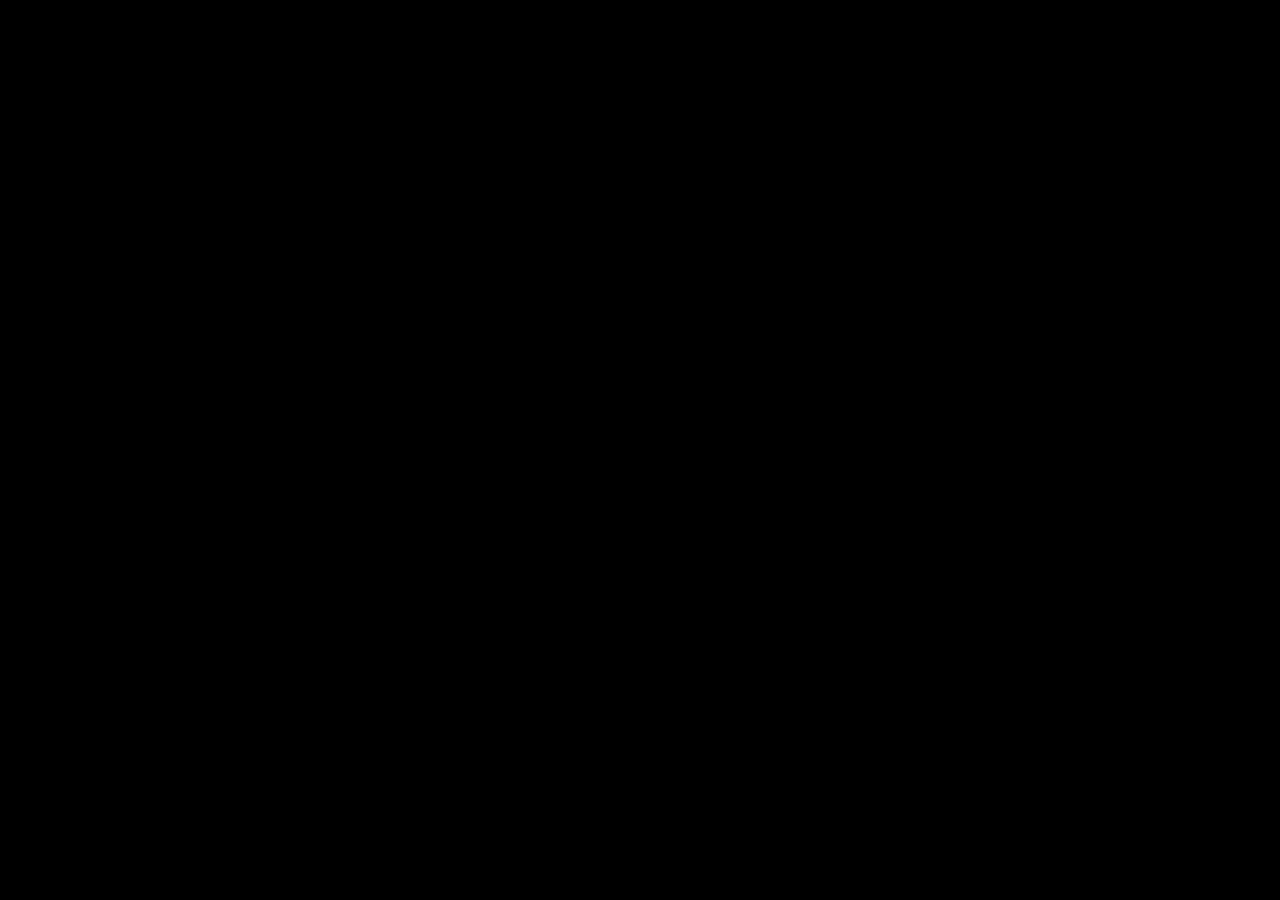
==== commit 43b5b810: "Update content, images and add 404 page - Replace old images with new Mockup and branding assets - A" ====
--- a/index.html
+++ b/index.html
@@ -1,4 +1,4 @@
-<!DOCTYPE html><!--  This site was created in Webflow. https://webflow.com  --><!--  Last Published: Tue Jun 02 2026 07:47:24 GMT+0000 (Coordinated Universal Time)  -->
+<!DOCTYPE html><!--  This site was created in Webflow. https://webflow.com  --><!--  Last Published: Wed Jun 03 2026 12:28:17 GMT+0000 (Coordinated Universal Time)  -->
 <html data-wf-page="6a1959077bddd31cdaecc727" data-wf-site="6a1959037bddd31cdaecc6fa" lang="en">
 <head>
   <meta charset="utf-8">
@@ -84,49 +84,9 @@
   ]
 }
 </script>
-  <style>
-.app::before {
-  content: "";
-  background: url('https://s3-us-west-2.amazonaws.com/s.cdpn.io/1295275/background-noise.png');
-  animation: 0.2s infinite noise;
-  pointer-events: none;
-}
-@keyframes noise {
-  0%, 100% {
-    background-position: 0 0;
-  }
-  10% {
-    background-position: -5% -10%;
-  }
-  20% {
-    background-position: -15% 5%;
-  }
-  30% {
-    background-position: 7% -25%;
-  }
-  40% {
-    background-position: 20% 25%;
-  }
-  50% {
-    background-position: -25% 10%;
-  }
-  60% {
-    background-position: 15% 5%;
-  }
-  70% {
-    background-position: 0% 15%;
-  }
-  80% {
-    background-position: 25% 35%;
-  }
-  90% {
-    background-position: -10% 10%;
-  }
-}
-</style>
 </head>
 <body data-theme-status="dark" class="body">
-  <div class="w-embed">
+  <div class="global__css w-embed">
     <style>
 /* Background */
 [data-theme-status] {
@@ -152,87 +112,10 @@
 [data-theme-status="dark"] .btn-darklight .btn-darklight__icon-box{
   transform: translateY(-100%) rotate(0.001deg);
 }
-    *,
-  *::before,
-  *::after {
-    box-sizing: border-box;
-    margin: 0;
-    padding: 0;
-  }
-  html {
-    -webkit-text-size-adjust: 100%;
-    -webkit-tap-highlight-color: transparent;
-    text-rendering: optimizeLegibility;
-  }
-  body {
-    -webkit-font-smoothing: antialiased;
-    -moz-osx-font-smoothing: grayscale;
-    font-synthesis: none;
-    text-rendering: optimizeLegibility;
-    font-feature-settings: 'kern', 'liga', 'calt';
-    font-kerning: normal;
-  }
-  html,
-  body {
-    scrollbar-width: none;
-    -ms-overflow-style: none;
-  }
-  html::-webkit-scrollbar,
-  body::-webkit-scrollbar,
-  *::-webkit-scrollbar {
-    display: none;
-    width: 0;
-    height: 0;
-  }
-  ::selection {
-    background-color: var(--_colors---bamx-copper);
-    color: var(--_colors---bamx-cream);
-    text-shadow: none;
-  }
-  ::-moz-selection {
-    background-color: var(--_colors---bamx-copper;
-    color: var(--_colors---bamx-cream);
-    text-shadow: none;
-  }
-  img,
-  picture,
-  video,
-  canvas,
-  svg {
-    display: block;
-    max-width: 100%;
-    height: auto;
-  }
-  img {
-    -webkit-user-drag: none;
-    user-select: none;
-  }
-  input,
-  button,
-  textarea,
-  select {
-    font: inherit;
-    color: inherit;
-    background: none;
-    border: none;
-    outline: none;
-  }
-  button {
-    cursor: pointer;
-    -webkit-tap-highlight-color: transparent;
-  }
-a {
-  color: inherit;
-  text-decoration: none;
-  -webkit-tap-highlight-color: transparent;
-}
-  :focus-visible {
-    outline: 2px solid var(--_colors---bmx-white);
-    outline-offset: 2px;
-  }
-  :focus:not(:focus-visible) {
-    outline: none;
-  }
+  * {
+  user-select: none;
+  -webkit-user-select: none; /* Safari */
+}
 </style>
   </div>
   <main class="app">
@@ -260,15 +143,64 @@
                 <div class="dyamic__time is--dark">
                   <p data-current-time="" class="eyebrow"><span data-current-time-hours="">9</span>:<span data-current-time-minutes="">00</span>:<span data-current-time-seconds="">24</span> </p>
                 </div><button data-theme-toggle="" data-enable-audio="" class="btn-darklight is--dark">
-                  <div class="btn-darklight__word">
-                    <p class="btn-darklight__word-p">Light</p>
-                    <p class="btn-darklight__word-p is--absolute">Dark</p>
+                  <div id="" class="btn-darklight__word">
+                    <p class="btn-darklight__word-p">LIGHT</p>
+                    <p class="btn-darklight__word-p is--absolute">DARK</p>
                   </div>
-                  <p class="btn-darklight__word-p">mode</p>
-                </button><button data-enable-audio="" data-btn-audio="" class="btn is--dark">audio</button>
-                <a href="mailto:hello@whtppr.ink?subject=New%20Project%20Request" class="btn is--dark w-inline-block">
-                  <div>hello@whtppr.ink</div>
+                  <p data-button-069-text="" class="btn-darklight__word-p">MODE</p>
+                </button><button data-enable-audio="" data-btn-audio="" class="btn is--dark">
+                  <div>AUDIO</div>
+                </button>
+                <a data-button-069="" href="mailto:hello@whtppr.ink?subject=New%20project%20together%20" class="btn is--dark w-inline-block">
+                  <div data-button-069-text="" class="eyebrow">REACH US NOW</div>
+                  <div class="btn__css w-embed">
+                    <style>
+  :root {
+    --button-069-color: #131313;
+    --button-069-color-background: #fff;
+    --button-069-color-focus: #fff;
+    --button-069-padding: 0.75em 1em;
+    --button-069-border-radius: 2.5em;
+    --button-069-focus-inset: -0.125em;
+    --button-069-ease-focus: cubic-bezier(0.32, 0.72, 0, 1);
+  }
+  .button-069 {
+    -webkit-tap-highlight-color: transparent;
+  }
+  .button-069:is(:focus-visible)::after {
+    box-shadow: 0 0 0 0.125em var(--button-069-color-focus);
+  }
+  .button-069::after {
+    content: '';
+    display: block;
+    position: absolute;
+    inset: var(--button-069-focus-inset);
+    border-radius: var(--button-069-border-radius);
+    transition: box-shadow 0.3s var(--button-069-ease-focus);
+    pointer-events: none;
+    z-index: 1;
+  }
+</style>
+                  </div>
                 </a>
+              </div>
+            </div>
+            <div class="sh__col-spots">
+              <div class="spots__content is--dark">
+                <div class="spots__icon">
+                  <div class="spots__css w-embed">
+                    <style>
+  @keyframes blink {
+  0%, 100% { opacity: 1; }
+  50% { opacity: 0; }
+}
+.spots__icon {
+  animation: blink 1s step-start infinite;
+}
+</style>
+                  </div>
+                </div>
+                <div class="eyebrow">Available spots for June</div>
               </div>
             </div>
             <div class="sh__col-p is--dark">
@@ -277,18 +209,22 @@
           </div>
           <section class="mwg088">
             <div class="mwg088-container">
-              <div class="mwg088-media-parent"><img src="images/imgi_26_657664876_18574232695031859_2478967478826691703_n.avif" loading="lazy" sizes="(max-width: 1440px) 100vw, 1440px" srcset="images/imgi_26_657664876_18574232695031859_2478967478826691703_n-p-500.avif 500w, images/imgi_26_657664876_18574232695031859_2478967478826691703_n-p-800.avif 800w, images/imgi_26_657664876_18574232695031859_2478967478826691703_n.avif 1440w" alt="Subway station platform with a digital display showing concentric circle design and commuters walking by." class="mwg088-media"></div>
-              <div class="mwg088-media-parent"><img src="images/Rectangle-152.avif" loading="lazy" sizes="(max-width: 1053px) 100vw, 1053px" srcset="images/Rectangle-152-p-500.avif 500w, images/Rectangle-152.avif 1053w" alt="Close-up of a face wearing reflective futuristic orange-tinted glasses with light reflections." class="mwg088-media"></div>
-              <div class="mwg088-media-parent"><img src="images/mie.avif" loading="lazy" alt="Person typing on MacBook Pro showing screen with text &#x27;ECOMMERCE INNOVATION AGENCY&#x27;." class="mwg088-media"></div>
-              <div class="mwg088-media-parent"><img src="images/imgi_12_6958d5382378acf2b548e981_buds.avif" loading="lazy" alt="Side profile of a person wearing white headphones with visible electronic circuit parts." class="mwg088-media"></div>
-              <div class="mwg088-media-parent"><img src="images/imgi_19_6958d4f5d4d5d7d43bb5df1e_Earbuds.avif" loading="lazy" alt="Profile of a young man wearing black wireless earbuds against a plain gray background." class="mwg088-media"></div>
-              <div class="mwg088-media-parent"><img src="images/imgi_16_658155427_18573644968031859_5547337125637976663_n.avif" loading="lazy" sizes="(max-width: 1080px) 100vw, 1080px" srcset="images/imgi_16_658155427_18573644968031859_5547337125637976663_n-p-500.avif 500w, images/imgi_16_658155427_18573644968031859_5547337125637976663_n.avif 1080w" alt="Wireless earbuds with black base and frosted translucent earbuds on a light textured background." class="mwg088-media"></div>
-              <div class="mwg088-media-parent"><img src="images/imgi_108_frame-001.webp" loading="lazy" sizes="(max-width: 1919px) 100vw, 1920px" srcset="images/imgi_108_frame-001-p-500.webp 500w, images/imgi_108_frame-001-p-800.webp 800w, images/imgi_108_frame-001-p-1080.webp 1080w, images/imgi_108_frame-001-p-1600.webp 1600w, images/imgi_108_frame-001.webp 1920w" alt="Black and white photo of a large crowd wearing 3D glasses and looking upward in unison." class="mwg088-media"></div>
-              <div class="mwg088-media-parent"><img src="images/Hero.avif" loading="lazy" sizes="(max-width: 1282px) 100vw, 1282px" srcset="images/Hero-p-500.avif 500w, images/Hero-p-800.avif 800w, images/Hero.avif 1282w" alt="Glowing green wireframe 3D shape with angled branches on a black background." class="mwg088-media"></div>
-              <div class="mwg088-media-parent"><img src="images/imgi_11_6958d5b553d13d29367133ef_nostalgic.avif" loading="lazy" alt="Close-up of serene face wrapped in delicate, translucent beige mesh fabric." class="mwg088-media"></div>
-              <div class="mwg088-media-parent"><img src="images/imgi_26_656058040_18574232677031859_8551199313468518965_n.avif" loading="lazy" sizes="(max-width: 1200px) 100vw, 1200px" srcset="images/imgi_26_656058040_18574232677031859_8551199313468518965_n-p-500.avif 500w, images/imgi_26_656058040_18574232677031859_8551199313468518965_n.avif 1200w" alt="Billboard on brick wall reads: zero surveillance maximum intelligence open source is trust." class="mwg088-media"></div>
-              <div class="mwg088-media-parent"><img src="images/Cover-SOTD.avif" loading="lazy" sizes="(max-width: 1080px) 100vw, 1080px" srcset="images/Cover-SOTD-p-500.avif 500w, images/Cover-SOTD-p-800.avif 800w, images/Cover-SOTD.avif 1080w" alt="Blurred silhouette of a person bending forward with motion effects creating streaks around them." class="mwg088-media"></div>
-              <div class="mwg088-media-parent"><img src="images/imgi_21_624453824_18109966285730925_6325979094002458983_n.avif" loading="lazy" sizes="100vw" srcset="images/imgi_21_624453824_18109966285730925_6325979094002458983_n-p-500.avif 500w, images/imgi_21_624453824_18109966285730925_6325979094002458983_n-p-800.avif 800w, images/imgi_21_624453824_18109966285730925_6325979094002458983_n.avif 1440w" alt="Portrait painting of a person with white hair holding a cigarette against a red background." class="mwg088-media"></div>
+              <div class="mwg088-media-parent"><img src="images/Mockup-1.avif" loading="lazy" alt="Subway station platform with a digital display showing concentric circle design and commuters walking by." class="mwg088-media"></div>
+              <div class="mwg088-media-parent"><img src="images/imgi_54_657664876_18574232695031859_2478967478826691703_n.jpg" loading="lazy" sizes="(max-width: 1440px) 100vw, 1440px" srcset="images/imgi_54_657664876_18574232695031859_2478967478826691703_n-p-500.jpg 500w, images/imgi_54_657664876_18574232695031859_2478967478826691703_n-p-800.jpg 800w, images/imgi_54_657664876_18574232695031859_2478967478826691703_n-p-1080.jpg 1080w, images/imgi_54_657664876_18574232695031859_2478967478826691703_n.jpg 1440w" alt="Framed digital display with concentric circles forming &#x27;i&amp;o&#x27; in a busy subway station." class="mwg088-media"></div>
+              <div class="mwg088-media-parent"><img src="images/matte__branding.avif" loading="lazy" alt="Person typing on MacBook Pro showing screen with text &#x27;ECOMMERCE INNOVATION AGENCY&#x27;." class="mwg088-media"></div>
+              <div class="mwg088-media-parent"><img src="images/sidephone.avif" loading="lazy" alt="Matte.Black poster with abstract architectural design placed on a black leather chair with wooden arms." class="mwg088-media"></div>
+              <div class="mwg088-media-parent"><img src="images/Mockup-13.avif" loading="lazy" alt="Two smartphones displaying futuristic vintage designs and digital fashion collections on an orange and white surface." class="mwg088-media"></div>
+              <div class="mwg088-media-parent"><img src="images/soft__branding.avif" loading="lazy" alt="A card with text about soft grey on three rusted metal pipes on grass." class="mwg088-media"></div>
+              <div class="mwg088-media-parent"><img src="images/nr__mob.avif" loading="lazy" alt="Close-up of a face wearing reflective futuristic orange-tinted glasses with light reflections." class="mwg088-media"></div>
+              <div class="mwg088-media-parent"><img src="images/imgi_55_656208162_18586814074062198_7291927233107648497_n.jpg" loading="lazy" sizes="(max-width: 1440px) 100vw, 1440px" srcset="images/imgi_55_656208162_18586814074062198_7291927233107648497_n-p-500.jpg 500w, images/imgi_55_656208162_18586814074062198_7291927233107648497_n-p-800.jpg 800w, images/imgi_55_656208162_18586814074062198_7291927233107648497_n-p-1080.jpg 1080w, images/imgi_55_656208162_18586814074062198_7291927233107648497_n.jpg 1440w" alt="Black subway poster with white text: life is out there, friend, do not stare into light, look up and be here." class="mwg088-media"></div>
+              <div class="mwg088-media-parent"><img src="images/y1xbevpffv3exdrdas5h.avif" loading="lazy" alt="Laptop on white table shows holographic PVC hoodie design on screen in a monochrome room." class="mwg088-media"></div>
+              <div class="mwg088-media-parent"><img src="images/Mockup-14_1.avif" loading="lazy" alt="Laptop on white table shows holographic PVC hoodie design on screen in a monochrome room." class="mwg088-media"></div>
+              <div class="mwg088-media-parent"><img src="images/Mockup-19.avif" loading="lazy" alt="Laptop on white table shows holographic PVC hoodie design on screen in a monochrome room." class="mwg088-media"></div>
+            </div>
+          </section>
+          <section class="mwg019">
+            <div class="container">
+              <div class="content"><img sizes="(max-width: 1440px) 100vw, 1440px" srcset="images/imgi_54_657664876_18574232695031859_2478967478826691703_n-p-500.jpg 500w, images/imgi_54_657664876_18574232695031859_2478967478826691703_n-p-800.jpg 800w, images/imgi_54_657664876_18574232695031859_2478967478826691703_n-p-1080.jpg 1080w, images/imgi_54_657664876_18574232695031859_2478967478826691703_n.jpg 1440w" alt="Digital ad with bright white concentric line design in subway station with commuters walking by." src="images/imgi_54_657664876_18574232695031859_2478967478826691703_n.jpg" loading="lazy" class="media"><img loading="lazy" src="images/Mockup-1.avif" alt="Smartphone on metal arm displays 3D product view of black and white wireless earbuds." class="media"><img loading="lazy" src="images/matte__branding.avif" alt="Black and white poster with modern architecture titled &#x27;MATTE.BLACK&#x27; placed on a black leather chair." class="media"><img loading="lazy" src="images/sidephone.avif" alt="Silver laptop resting on a cluster of smooth, rounded, shiny white stones against a neutral background." class="media"><img loading="lazy" src="images/Mockup-1.avif" alt="Smartphone displaying 3D model of an earbud on black and orange metallic surface." class="media"><img loading="lazy" src="images/Mockup-19.avif" alt="Open laptop displaying a grid of images including clothing, phones, and art on a black background." class="media"><img loading="lazy" src="images/soft__branding.avif" alt="Paper with design text rests on curved metal pipes on grass in sunlight." class="media"><img loading="lazy" src="images/nr__index.avif" alt="Laptop showing a webpage titled &#x27;THE INDEX&#x27; with design text and pixelated images, on a cinder block." class="media"><img loading="lazy" src="images/Mockup-13.avif" alt="Two smartphones on orange and white geometric surfaces displaying futuristic vintage designs and portraits." class="media"><img loading="lazy" src="images/Mockup-14.avif" alt="Laptop on orange cabinet shows an app interface with a man hugging a woman and text about AI apps." class="media"><img loading="lazy" src="images/y1xbevpffv3exdrdas5h.avif" alt="Laptop on white table displaying a holographic PVC jacket design on a black screen." class="media"><img loading="lazy" src="images/Mockup-14_1.avif" alt="Laptop on orange table showing app interface with text &#x27;Two taps to intelligence&#x27; and two people in background." class="media"><img sizes="(max-width: 1440px) 100vw, 1440px" srcset="images/imgi_54_657664876_18574232695031859_2478967478826691703_n-p-500.jpg 500w, images/imgi_54_657664876_18574232695031859_2478967478826691703_n-p-800.jpg 800w, images/imgi_54_657664876_18574232695031859_2478967478826691703_n-p-1080.jpg 1080w, images/imgi_54_657664876_18574232695031859_2478967478826691703_n.jpg 1440w" alt="Subway station corridor with people walking past a wall display featuring concentric circular lines." src="images/imgi_54_657664876_18574232695031859_2478967478826691703_n.jpg" loading="lazy" class="media"><img loading="lazy" src="images/Mockup-1.avif" alt="Smartphone displaying a 3D model of a product on an orange and black metal surface." class="media"><img loading="lazy" src="images/matte__branding.avif" alt="Matte.Black poster with abstract architectural design resting on a black leather tufted chair." class="media"><img loading="lazy" src="images/sidephone.avif" alt="Laptop displaying blue smartphone on screen, resting on a glossy white abstract sculpture." class="media"><img loading="lazy" src="images/Mockup-1.avif" alt="Smartphone on orange hexagonal mesh shelf showing 3D object and interface details on screen." class="media"><img loading="lazy" src="images/Mockup-19.avif" alt="A laptop screen displaying a grid of various digital images and designs against a dark background." class="media"><img loading="lazy" src="images/soft__branding.avif" alt="Card with text about soft grey color placed on curved metal pipes on grass." class="media"><img loading="lazy" src="images/nr__index.avif" alt="Laptop with a website titled &#x27;THE INDEX&#x27; displayed on a screen, placed on a concrete block." class="media"><img loading="lazy" src="images/Mockup-13.avif" alt="Two smartphones on white and orange geometric surfaces showing futuristic and vintage digital designs." class="media"><img loading="lazy" src="images/Mockup-14.avif" alt="Laptop on an orange desk displaying app interface with a man and woman in the background." class="media"><img loading="lazy" src="images/y1xbevpffv3exdrdas5h.avif" alt="Laptop on a shiny metallic table shows a holographic PVC jacket design on screen." class="media"><img loading="lazy" src="images/Mockup-14_1.avif" alt="Laptop on an orange metal surface showing an app interface with two people and text &#x27;Two taps to intelligence&#x27;." class="media"></div>
             </div>
           </section>
           <div class="sh__col is--r">
@@ -310,40 +246,6 @@
           <div class="sh__overlay top is--dark"></div>
           <div class="sh__overlay bottom is--dark"></div>
         </div>
-        <section class="mwg060">
-          <div class="code-embed w-embed">
-            <style>
-.mwg060-slide:nth-child(1),
-.mwg060-slide:nth-child(2),
-.mwg060-slide:nth-last-child(1),
-.mwg060-slide:nth-last-child(2) {
-  visibility: hidden;
-}
-</style>
-          </div>
-          <div class="mwg060-pin-height">
-            <div class="mwg060-container">
-              <div class="mwg060-slides">
-                <div class="mwg060-slide"><img src="https://d3e54v103j8qbb.cloudfront.net/plugins/Basic/assets/placeholder.60f9b1840c.svg" loading="lazy" alt="" class="mwg060-media"></div>
-                <div class="mwg060-slide"><img src="https://d3e54v103j8qbb.cloudfront.net/plugins/Basic/assets/placeholder.60f9b1840c.svg" loading="lazy" alt="" class="mwg060-media"></div>
-                <div class="mwg060-slide"><img src="images/Rectangle-152.avif" loading="lazy" sizes="(max-width: 1053px) 100vw, 1053px" srcset="images/Rectangle-152-p-500.avif 500w, images/Rectangle-152.avif 1053w" alt="Close-up of a person&#x27;s face wearing reflective orange-tinted goggles in low light." class="mwg060-media"></div>
-                <div class="mwg060-slide"><img src="images/Desktop - 10.avif" loading="lazy" sizes="(max-width: 1440px) 100vw, 1440px" srcset="images/Desktop - 10.avif 500w, images/Desktop - 10.avif 800w, images/Desktop - 10.avif 1440w" alt="Digital art with concentric white lines forming &#x27;i&#x27; and &#x27;o&#x27; on subway platform wall." class="mwg060-media"></div>
-                <div class="mwg060-slide"><img src="images/imgi_108_frame-001.webp" loading="lazy" sizes="(max-width: 1919px) 100vw, 1920px" srcset="images/imgi_108_frame-001-p-500.webp 500w, images/imgi_108_frame-001-p-800.webp 800w, images/imgi_108_frame-001-p-1080.webp 1080w, images/imgi_108_frame-001-p-1600.webp 1600w, images/imgi_108_frame-001.webp 1920w" alt="Black and white photo of many people wearing 3D glasses looking upward in unison." class="mwg060-media"></div>
-                <div class="mwg060-slide"><img src="images/Desktop - 7.avif" loading="lazy" sizes="100vw" srcset="images/imgi_21_624453824_18109966285730925_6325979094002458983_n-p-500.avif 500w, images/imgi_21_624453824_18109966285730925_6325979094002458983_n-p-800.avif 800w, images/imgi_21_624453824_18109966285730925_6325979094002458983_n.avif 1440w" alt="Digital painting of a person with white hair holding a cigarette against a red background." class="mwg060-media"></div>
-                <div class="mwg060-slide"><img src="images/Desktop - 1.avif" loading="lazy" alt="Black and white artistic portrait of a person wearing glasses and a hood, looking upward." class="mwg060-media"></div>
-                <div class="mwg060-slide"><img src="images/imgi_26_657664876_18574232695031859_2478967478826691703_n.avif" loading="lazy" sizes="(max-width: 1200px) 100vw, 1200px" srcset="images/imgi_26_656058040_18574232677031859_8551199313468518965_n-p-500.avif 500w, images/imgi_26_656058040_18574232677031859_8551199313468518965_n.avif 1200w" alt="Outdoor black billboard on brick wall with text about zero surveillance and open source trust." class="mwg060-media"></div>
-                <div class="mwg060-slide"><img src="images/imgi_19_6958d4f5d4d5d7d43bb5df1e_Earbuds.avif" loading="lazy" alt="Profile of a man wearing a black wireless earbud against a gray background." class="mwg060-media"></div>
-                <div class="mwg060-slide"><img src="images/Desktop - 12.avif" loading="lazy" alt="Bold concrete geometric shapes radiating outward with text overlay about liquid geometry meeting bold shapes." class="mwg060-media"></div>
-                <div class="mwg060-slide"><img src="images/Desktop - 11.avif" loading="lazy" alt="Blurred image of tennis player hitting a ball on a blue court." class="mwg060-media"></div>
-                <div class="mwg060-slide"><img src="images/imgi_16_658155427_18573644968031859_5547337125637976663_n.avif" loading="lazy" sizes="(max-width: 1080px) 100vw, 1080px" srcset="images/imgi_16_658155427_18573644968031859_5547337125637976663_n-p-500.avif 500w, images/imgi_16_658155427_18573644968031859_5547337125637976663_n.avif 1080w" alt="Pair of modern black earbuds, one with a reflective gradient surface, on a textured white background." class="mwg060-media"></div>
-                <div class="mwg060-slide"><img src="images/Desktop - 6.avif" loading="lazy" sizes="(max-width: 1282px) 100vw, 1282px" srcset="images/Hero-p-500.avif 500w, images/Hero-p-800.avif 800w, images/Hero.avif 1282w" alt="Glowing green 3D wireframe structure on black background forming a bent shape." class="mwg060-media"></div>
-                <div class="mwg060-slide"><img src="images/Desktop - 9.avif" loading="lazy" alt="Person typing on a laptop displaying &#x27;Ecommerce Innovation Agency&#x27; on screen at night outdoors." class="mwg060-media"></div>
-                <div class="mwg060-slide"><img src="images/Desktop - 3.avif" loading="lazy" alt="Hands typing on a laptop showing a screen with the text Ecommerce Innovation Agency." class="mwg060-media"></div>
-                <div class="mwg060-slide"><img src="https://d3e54v103j8qbb.cloudfront.net/plugins/Basic/assets/placeholder.60f9b1840c.svg" loading="lazy" alt="" class="mwg060-media"></div>
-              </div>
-            </div>
-          </div>
-        </section>
         <div data-modal-group-status="not-active" class="modal">
           <div class="w-embed">
             <style>
@@ -421,22 +323,75 @@
   <script src="https://cdn.prod.website-files.com/gsap/3.15.0/gsap.min.js" type="text/javascript"></script>
   <script src="https://cdn.prod.website-files.com/gsap/3.15.0/SplitText.min.js" type="text/javascript"></script>
   <script src="https://cdn.prod.website-files.com/gsap/3.15.0/ScrollTrigger.min.js" type="text/javascript"></script>
-  <script type="text/javascript">gsap.registerPlugin(SplitText,ScrollTrigger);</script><!--  CSS  -->
-  <link rel="stylesheet" href="https://cdn.jsdelivr.net/npm/lenis@1.2.3/dist/lenis.css">
-  <!--  JS  -->
-  <script src="https://cdn.jsdelivr.net/npm/lenis@1.2.3/dist/lenis.min.js"></script>
-  <!--  JS Lenis  -->
-  <script>
-  // Lenis (with GSAP Scroltrigger)
-  const lenis = new Lenis();
-  lenis.on('scroll', ScrollTrigger.update);
-  gsap.ticker.add((time) => {
-    lenis.raf(time * 1000);
-  });
-  gsap.ticker.lagSmoothing(0);
-</script>
+  <script src="https://cdn.prod.website-files.com/gsap/3.15.0/Observer.min.js" type="text/javascript"></script>
+  <script type="text/javascript">gsap.registerPlugin(SplitText,ScrollTrigger,Observer);</script>
   <script src="https://cdn.jsdelivr.net/npm/js-cookie@3/dist/js.cookie.min.js"></script>
   <script src="https://cdn.jsdelivr.net/npm/howler@2.2.4/dist/howler.min.js"></script>
+  <script>
+function initButton069() {
+  const buttons = document.querySelectorAll('[data-button-069]');
+  if (!buttons.length) return;
+  const rotateRight = (s) => (s && s.length > 1 ? s.slice(-1) + s.slice(0, -1) : s);
+  function tokenize(text) {
+    const parts = text.match(/\S+|\s+/g) || [];
+    return parts.map((p) => {
+      if (/^\s+$/.test(p)) return { type: 'raw', raw: p };
+      const m = p.match(/^([\p{L}'’]+)(.*)$/u);
+      if (!m) return { type: 'raw', raw: p };
+      return { type: 'word', letters: m[1], trailing: m[2] || '' };
+    });
+  }
+  const mq = window.matchMedia('(hover: hover) and (pointer: fine) and (prefers-reduced-motion: no-preference)');
+  if (!mq.matches) return;
+  buttons.forEach((element) => {
+    const hoverRoot = element.closest('[data-hover]') || element;
+    const textEl = element.querySelector('[data-button-069-text]') ?? element;
+    const speed = Number(element.getAttribute('data-button-069-speed')) || 46;
+    let timer = null;
+    let original = '';
+    const stop = () => {
+      if (timer) clearInterval(timer);
+      timer = null;
+      if (original) textEl.textContent = original;
+    };
+    const start = () => {
+      stop();
+      original = textEl.textContent;
+      const tokens = tokenize(original);
+      const wordTokens = tokens.filter((t) => t.type === 'word');
+      if (!wordTokens.length) return;
+      const maxLen = wordTokens.reduce((m, t) => Math.max(m, t.letters.length), 0);
+      let tick = 0;
+      timer = setInterval(() => {
+        for (const t of wordTokens) t.letters = rotateRight(t.letters);
+        textEl.textContent = tokens.map((t) => (t.type === 'word' ? t.letters + t.trailing : t.raw)).join('');
+        if (++tick >= maxLen) stop();
+      }, speed);
+    };
+    const onEnter = () => start();
+    const onLeave = () => {
+      if (hoverRoot.matches(':focus-visible')) return;
+      stop();
+    };
+    const onFocusIn = () => {
+      if (hoverRoot.matches(':focus-visible')) start();
+    };
+    const onFocusOut = () => {
+      if (hoverRoot.matches(':hover')) return;
+      stop();
+    };
+    hoverRoot.addEventListener('pointerenter', onEnter);
+    hoverRoot.addEventListener('pointerleave', onLeave);
+    hoverRoot.addEventListener('focusin', onFocusIn);
+    hoverRoot.addEventListener('focusout', onFocusOut);
+  });
+}
+document.addEventListener('DOMContentLoaded', () => {
+  document.fonts.ready.then(function () {
+    initButton069();
+  });
+});
+</script>
   <script>
   function initWelcomingWordsLoader() {
     const loadingContainer = document.querySelector('[data-loading-container]');
@@ -621,98 +576,6 @@
   });
 </script>
   <script>
-  (function () {
-    var scrollSound = new Howl({
-      src: ['https://cdn.jsdelivr.net/gh/nicolaromei98/wh@85bbd39/scroll.mp3'],
-      volume: 0.5,
-    });
-    (function waitForGSAP() {
-      if (window.gsap && window.ScrollTrigger) {
-        initEffect();
-      } else {
-        setTimeout(waitForGSAP, 50);
-      }
-    })();
-    function initEffect() {
-      const root = document.querySelector('.mwg060');
-      const pinHeight = root.querySelector('.mwg060-pin-height');
-      const container = root.querySelector('.mwg060-container');
-      const slidesContainer = root.querySelector('.mwg060-slides');
-      const slides = Array.from(root.querySelectorAll('.mwg060-slide'));
-      const flexValues = [0.1, 0.12, 0.56, 0.12, 0.1];
-      const clipPathValues = [15, 5, 0, 5, 15, 15];
-      slides.forEach((slide, index) => {
-        const media = slide.querySelector('.mwg060-media');
-        if (index < 5) {
-          gsap.set(slide, { flex: flexValues[index] });
-          gsap.set(media, { clipPath: `inset(0% ${clipPathValues[index]}% round 20px)` });
-        }
-      });
-      const totalSteps = slides.length - 5;
-      gsap.set(slidesContainer, {
-        height: window.innerHeight + (totalSteps - 2) * 0.01 * window.innerHeight + 'px',
-      });
-      var lastStep = -1;
-      const tl = gsap.timeline({
-        scrollTrigger: {
-          trigger: pinHeight,
-          start: 'top top',
-          end: 'bottom bottom',
-          pin: container,
-          scrub: true,
-          onUpdate: function (self) {
-            var currentStep = Math.round(self.progress * totalSteps);
-            if (currentStep !== lastStep) {
-              lastStep = currentStep;
-              if (!window.audioEnabled) return;
-              scrollSound.stop();
-              scrollSound.play();
-            }
-          },
-        },
-        defaults: {
-          duration: 1,
-          ease: 'none',
-        },
-      });
-      for (let i = 0; i < totalSteps; i++) {
-        tl.to(slides[i], { flex: 0 }, i);
-        tl.to(
-          slides[i].querySelector('.mwg060-media'),
-          {
-            clipPath: 'inset(0% 15% round 20px)',
-          },
-          i,
-        );
-        tl.to(
-          slidesContainer,
-          {
-            y: '-=' + 0.01 * window.innerHeight + 'px',
-          },
-          i,
-        );
-        for (let j = 0; j < 5; j++) {
-          const slideIdx = i + 1 + j;
-          if (slides[slideIdx]) {
-            const media = slides[slideIdx].querySelector('.mwg060-media');
-            tl.to(slides[slideIdx], { flex: flexValues[j] }, i);
-            tl.fromTo(
-              media,
-              {
-                clipPath: 'inset(0% ' + clipPathValues[j + 1] + '% round 20px)',
-              },
-              {
-                clipPath: 'inset(0% ' + clipPathValues[j] + '% round 20px)',
-              },
-              i,
-            );
-          }
-        }
-      }
-    }
-  })();
-</script>
-  <script>
   function initCookieDarkLight() {
     function updateThemeClasses(theme) {
       const isDark = theme === 'dark';
@@ -754,98 +617,190 @@
   });
 </script>
   <script>
-  (function () {
-    const scriptEl = document.currentScript;
-    (function waitForGSAP() {
-      if (window.gsap && window.Observer) {
-        initEffect();
+(function () {
+  var scrollSound = new Howl({
+    src: ['https://cdn.jsdelivr.net/gh/nicolaromei98/wh@85bbd39/scroll.mp3'],
+    volume: 0.5
+  });
+  (function waitForGSAP() {
+    if (window.gsap && window.Observer) {
+      initEffect();
+    } else {
+      setTimeout(waitForGSAP, 50);
+    }
+  })();
+  function initEffect() {
+    const root = document.querySelector('.mwg088');
+    const container = root.querySelector('.mwg088-container');
+    const viewportWidth = document.body.clientWidth;
+    const inViewport = new Set();
+    let total = 0;
+    let oldX = 0;
+    const mediasData = Array.from(root.querySelectorAll('.mwg088-media-parent')).map((parent) => ({
+      parent,
+      media: parent.querySelector('.mwg088-media'),
+      offsetLeft: parent.offsetLeft,
+      width: parent.offsetWidth,
+    }));
+    mediasData.forEach(({ parent, media, offsetLeft, width }) => {
+      if (offsetLeft < viewportWidth && offsetLeft + width > 0) {
+        inViewport.add(parent);
       } else {
-        setTimeout(waitForGSAP, 50);
-      }
-    })();
-    function initEffect() {
-      if (window.matchMedia('(hover: hover) and (pointer: fine)').matches) return;
-      const root = document.querySelector('.mwg088');
-      const container = root.querySelector('.mwg088-container');
-      const viewportWidth = document.body.clientWidth;
-      const inViewport = new Set();
-      let total = 0;
-      let oldX = 0;
-      const mediasData = Array.from(root.querySelectorAll('.mwg088-media-parent')).map((parent) => ({
-        parent,
-        media: parent.querySelector('.mwg088-media'),
-        offsetLeft: parent.offsetLeft,
-        width: parent.offsetWidth,
-      }));
+        gsap.set(media, { autoAlpha: 0 });
+      }
+    });
+    const xTo = gsap.quickTo(container, 'x', {
+      duration: 0.5,
+      ease: 'power4',
+      onUpdate: () => {
+        checkViewport();
+      },
+    });
+    function checkViewport() {
+      const currentX = gsap.getProperty(container, 'x');
+      const delta = currentX - oldX;
+      if (delta === 0) return;
+      oldX = currentX;
       mediasData.forEach(({ parent, media, offsetLeft, width }) => {
-        if (offsetLeft < viewportWidth && offsetLeft + width > 0) {
+        const left = offsetLeft + currentX;
+        const isInView = left < viewportWidth && left + width > 0;
+        if (isInView && !inViewport.has(parent)) {
           inViewport.add(parent);
-        } else {
+          if (window.audioEnabled) {
+            scrollSound.stop();
+            scrollSound.play();
+          }
+          const direction = Math.sign(delta);
+          const xFrom = direction * (-100 / (1 + delta / 500));
+          gsap.fromTo(
+            media,
+            { x: xFrom * 4, scale: 0.6, autoAlpha: 1 },
+            { x: 0, scale: 1, duration: 0.8, ease: 'power3.out' }
+          );
+        } else if (!isInView && inViewport.has(parent)) {
+          inViewport.delete(parent);
           gsap.set(media, { autoAlpha: 0 });
         }
       });
-      const xTo = gsap.quickTo(container, 'x', {
-        duration: 0.5,
-        ease: 'power4',
-        onUpdate: () => {
-          checkViewport();
-        },
-      });
-      function checkViewport() {
-        const currentX = gsap.getProperty(container, 'x');
-        const delta = currentX - oldX;
-        if (delta === 0) return;
-        oldX = currentX;
-        mediasData.forEach(({ parent, media, offsetLeft, width }) => {
-          const left = offsetLeft + currentX;
-          const isInView = left < viewportWidth && left + width > 0;
-          if (isInView && !inViewport.has(parent)) {
-            inViewport.add(parent);
-            const direction = Math.sign(delta);
-            const xFrom = direction * (-100 / (1 + delta / 500));
-            gsap.fromTo(
-              media,
-              {
-                x: xFrom * 4,
-                scale: 0.6,
-                autoAlpha: 1,
-              },
-              {
-                x: 0,
-                scale: 1,
-                duration: 0.8,
-                ease: 'power3.out',
-              },
-            );
-          } else if (!isInView && inViewport.has(parent)) {
-            inViewport.delete(parent);
-            gsap.set(media, { autoAlpha: 0 });
+    }
+    let isTouch = false;
+    gsap.matchMedia().add('(hover: none)', () => {
+      isTouch = true;
+    });
+    const gsapObs = Observer.create({
+      target: container,
+      type: 'touch,pointer,wheel',
+      onDrag: (self) => {
+        total += isTouch ? self.deltaX * 1.5 : self.deltaX * 1.4;
+        total = gsap.utils.clamp(document.body.clientWidth - container.clientWidth, 0, total);
+        xTo(total);
+      },
+      onWheel: (self) => {
+        total -= self.deltaX;
+        total = gsap.utils.clamp(document.body.clientWidth - container.clientWidth, 0, total);
+        xTo(total);
+      },
+    });
+    const observer = new MutationObserver((mutations) => {
+      const isRootRemoved = mutations.some((mutation) =>
+        mutation.type === 'childList' && Array.from(mutation.removedNodes).includes(root)
+      );
+      if (isRootRemoved) {
+        gsapObs.kill();
+        observer.disconnect();
+      }
+    });
+    observer.observe(document.body, { childList: true, subtree: true });
+  }
+})();
+</script>
+  <script>
+(function(){
+  if (window.innerWidth <= 768) return; // solo desktop
+  var tickerSound = new Howl({
+    src: ['https://cdn.jsdelivr.net/gh/nicolaromei98/wh@85bbd39/scroll.mp3'],
+    volume: 0.16
+  });
+  (function waitForGSAP() {
+    if (window.gsap && window.Observer) {
+      initEffect();
+    } else {
+      setTimeout(waitForGSAP, 50);
+    }
+  })();
+  function initEffect() {
+    let incrTick = 0, interactionTimeout, yTo, scaleTo;
+    let isScrolling = false;
+    const root = document.querySelector('.mwg019');
+    const content = root.querySelector('.content');
+    const half = content.getBoundingClientRect().height / 2;
+    const wrap = gsap.utils.wrap(-half, 0);
+    const medias = Array.from(root.querySelectorAll('.media'));
+    const centeredSet = new Set();
+    const screenCenter = window.innerHeight / 2;
+    const threshold = 40;
+    yTo = gsap.quickTo(content, "y", {
+      duration: 1,
+      modifiers: { y: gsap.utils.unitize(wrap) },
+      ease: 'power4'
+    });
+    scaleTo = gsap.quickTo(root.querySelector('.container'), "scaleY", {
+      duration: 0.6,
+      ease: 'power4'
+    });
+    const gsapObs = Observer.create({
+      target: window,
+      type: "wheel,pointer,touch",
+      onChange: handleInteraction,
+    });
+    gsap.ticker.add(tick);
+    function handleInteraction(e) {
+      if (e.event.type === "wheel") incrTick -= e.deltaY;
+      else incrTick += e.deltaY;
+      const valSc = 1 - gsap.utils.clamp(-0.2, 0.2, e.deltaY / 300);
+      scaleTo(valSc);
+      isScrolling = true;
+      window.clearTimeout(interactionTimeout);
+      interactionTimeout = setTimeout(() => {
+        isScrolling = false;
+        if (scaleTo.length !== 0) scaleTo(1);
+      }, 66);
+    }
+    function tick(time, dt) {
+      incrTick += dt / 30;
+      yTo(incrTick);
+      checkMediaCenter();
+    }
+    function checkMediaCenter() {
+      medias.forEach(function(media) {
+        const rect = media.getBoundingClientRect();
+        const mediaCenter = rect.top + rect.height / 2;
+        const isAtCenter = Math.abs(mediaCenter - screenCenter) < threshold;
+        if (isAtCenter && !centeredSet.has(media)) {
+          centeredSet.add(media);
+          if (window.audioEnabled && isScrolling) {
+            tickerSound.stop();
+            tickerSound.play();
           }
-        });
-      }
-      let isTouch = false;
-      gsap.matchMedia().add('(hover: none)', () => {
-        isTouch = true;
-      });
-      const gsapObs = Observer.create({
-        target: container,
-        type: 'touch,pointer',
-        onDrag: (self) => {
-          total += isTouch ? self.deltaX * 1.5 : self.deltaX * 1.4;
-          total = gsap.utils.clamp(document.body.clientWidth - container.clientWidth, 0, total);
-          xTo(total);
-        },
-      });
-      const observer = new MutationObserver((mutations) => {
-        const isRootRemoved = mutations.some((mutation) => mutation.type === 'childList' && Array.from(mutation.removedNodes).includes(root));
-        if (isRootRemoved) {
-          gsapObs.kill();
-          observer.disconnect();
+        } else if (!isAtCenter && centeredSet.has(media)) {
+          centeredSet.delete(media);
         }
       });
-      observer.observe(document.body, { childList: true, subtree: true });
-    }
-  })();
+    }
+    const observer = new MutationObserver(mutations => {
+      const isRootRemoved = mutations.some(mutation =>
+        mutation.type === 'childList' &&
+        Array.from(mutation.removedNodes).includes(root)
+      );
+      if (isRootRemoved) {
+        gsap.ticker.remove(tick);
+        gsapObs.kill();
+        observer.disconnect();
+      }
+    });
+    observer.observe(document.body, { childList: true, subtree: true });
+  }
+})();
 </script>
 </body>
-</html>
+</html>
--- a/css/whitepaper-def528.webflow.css
+++ b/css/whitepaper-def528.webflow.css
@@ -82,11 +82,17 @@
 
 .sh__content {
   z-index: 5;
+  grid-column-gap: 16px;
+  grid-row-gap: 16px;
+  grid-template-rows: auto;
+  grid-template-columns: 1fr 1fr 1fr;
+  grid-auto-columns: 1fr;
   justify-content: space-between;
   align-items: stretch;
   width: 100%;
   height: 100svh;
-  padding: 2rem;
+  padding-left: 2rem;
+  padding-right: 2rem;
   display: flex;
   position: fixed;
   inset: 0%;
@@ -165,6 +171,8 @@
   flex-flow: column;
   justify-content: space-between;
   align-items: flex-start;
+  padding-top: 2rem;
+  padding-bottom: 2rem;
   display: flex;
   position: relative;
 }
@@ -174,6 +182,8 @@
   flex-flow: column;
   justify-content: space-between;
   align-items: flex-end;
+  padding-top: 2rem;
+  padding-bottom: 2rem;
   display: flex;
   position: relative;
 }
@@ -189,6 +199,7 @@
 }
 
 .btn {
+  text-align: center;
   text-transform: uppercase;
   cursor: pointer;
   padding: .3em 1.5em;
@@ -631,37 +642,41 @@
 }
 
 .mwg088 {
+  z-index: 7;
   grid-column-gap: 16px;
   grid-row-gap: 16px;
   grid-template-rows: auto;
   grid-template-columns: 1fr;
   grid-auto-columns: 1fr;
   align-items: center;
-  height: 100vh;
+  height: auto;
   display: none;
-  overflow: hidden;
+  position: fixed;
+  inset: 50% 0% auto;
+  overflow: hidden;
+  transform: translate(0, -50%);
 }
 
 .mwg088-container {
-  grid-column-gap: 25px;
-  grid-row-gap: 25px;
+  grid-column-gap: 2rem;
+  grid-row-gap: 2rem;
   cursor: grab;
   white-space: nowrap;
   width: max-content;
-  padding-left: 25px;
-  padding-right: 25px;
+  padding-left: 2rem;
+  padding-right: 2rem;
   display: flex;
 }
 
 .mwg088-media-parent {
-  width: 22vw;
+  width: 34vw;
   transform-style: preserve-3d;
 }
 
 .mwg088-media {
+  aspect-ratio: 3 / 2;
   pointer-events: none;
   object-fit: cover;
-  aspect-ratio: 1;
   -webkit-user-select: none;
   user-select: none;
   width: 100%;
@@ -670,9 +685,331 @@
   display: block;
 }
 
+.mwg045 {
+  perspective: 150vw;
+  height: 100svh;
+  position: relative;
+  overflow: hidden;
+}
+
+.root {
+  height: 100%;
+  transform-style: preserve-3d;
+}
+
+.mwg045-slide {
+  aspect-ratio: 1.75;
+  width: 56vw;
+  position: absolute;
+  top: calc(50% - 14vw);
+  left: calc(50% - 30vw);
+}
+
+.mwg045-content {
+  object-fit: cover;
+  width: 100%;
+  height: 100%;
+  display: block;
+}
+
+.mwg055-container {
+  align-items: center;
+  height: 100vh;
+  display: flex;
+}
+
+.mwg055-medias {
+  grid-column-gap: 2vw;
+  grid-row-gap: 2vw;
+  white-space: nowrap;
+  z-index: 1;
+  width: max-content;
+  padding-left: 2vw;
+  padding-right: 2vw;
+  display: flex;
+}
+
+.mwg055-media {
+  aspect-ratio: auto;
+  object-fit: cover;
+  border-radius: 1vw;
+  max-width: none;
+  height: 50vh;
+}
+
+.mwg063 {
+  justify-content: flex-start;
+  align-items: center;
+  height: 100vh;
+  display: flex;
+  overflow: hidden;
+}
+
+.mwg063-container {
+  grid-column-gap: 5px;
+  grid-row-gap: 5px;
+  width: 100%;
+  height: 22vw;
+  padding: 2vw 5px;
+  display: flex;
+  overflow: auto;
+}
+
+.mwg063-media {
+  height: 100%;
+}
+
+.mwg063-media-img {
+  -webkit-user-select: none;
+  user-select: none;
+  border-radius: 1.4vw;
+  max-width: none;
+  height: 100%;
+  display: block;
+}
+
+.utility-page-wrap {
+  justify-content: center;
+  align-items: center;
+  width: 100vw;
+  max-width: 100%;
+  height: 100vh;
+  max-height: 100%;
+  display: flex;
+}
+
+.utility-page-content {
+  text-align: center;
+  flex-direction: column;
+  width: 260px;
+  display: flex;
+}
+
+._404__wrap {
+  grid-column-gap: 1rem;
+  grid-row-gap: 1rem;
+  flex-flow: column;
+  justify-content: center;
+  align-items: center;
+  height: 100vh;
+  padding-bottom: 0;
+  display: flex;
+}
+
+.button-069 {
+  -webkit-user-select: none;
+  user-select: none;
+  color: var(--button-069-color);
+  background-color: #0000;
+  outline-style: none;
+  padding: 0;
+  line-height: 1;
+  text-decoration: none;
+  display: inline-grid;
+  position: relative;
+}
+
+.button-069__bg {
+  background-color: var(--button-069-color-background);
+  border-radius: var(--button-069-border-radius);
+  grid-area: 1 / 1;
+  width: 100%;
+  height: 100%;
+  padding: 0;
+}
+
+.button-069__text {
+  width: 100%;
+  height: 100%;
+  padding: var(--button-069-padding);
+  font-kerning: none;
+  grid-area: 1 / 1;
+}
+
+.btn__css {
+  pointer-events: none;
+  display: none;
+}
+
+.media {
+  object-fit: cover;
+  pointer-events: none;
+  aspect-ratio: 1.7;
+  -webkit-user-select: none;
+  user-select: none;
+  border-radius: .4em;
+  width: 100%;
+  position: relative;
+  overflow: hidden;
+}
+
+.aspect-ratio {
+  padding-top: 133.333%;
+}
+
+.cover-media {
+  border-radius: inherit;
+  width: 100%;
+  height: 100%;
+  position: absolute;
+  top: 0;
+  left: 0;
+}
+
+.cover-placeholder {
+  text-align: center;
+  border-radius: inherit;
+  background-color: #80808026;
+  justify-content: center;
+  align-items: center;
+  width: 100%;
+  height: 100%;
+  padding: 1em;
+  display: flex;
+  position: absolute;
+  top: 0;
+  left: 0;
+  container-type: inline-size;
+}
+
+.cover-placeholder__p {
+  margin-bottom: 0;
+  font-size: 5cqw;
+}
+
+.cover-video {
+  object-fit: cover;
+  border-radius: inherit;
+  width: 100%;
+  height: 100%;
+  position: absolute;
+  top: 0;
+  left: 0;
+}
+
+.cover-image {
+  object-fit: cover;
+  border-radius: inherit;
+  width: 100%;
+  height: 100%;
+  display: block;
+  position: absolute;
+  top: 0;
+  left: 0;
+}
+
+.mwg019 {
+  display: flex;
+  position: relative;
+  overflow: hidden;
+}
+
+.container {
+  width: 30vw;
+  height: 100vh;
+  margin-left: auto;
+  margin-right: auto;
+}
+
+.content {
+  grid-column-gap: 20px;
+  grid-row-gap: 20px;
+  flex-flow: column;
+  padding-bottom: 20px;
+  display: flex;
+}
+
+.mwg019-media {
+  object-fit: cover;
+  aspect-ratio: 1.7;
+  border-radius: .4em;
+  width: 100%;
+}
+
+.mwg_effect019 {
+  display: flex;
+  position: relative;
+  overflow: hidden;
+}
+
+.mwg019-container {
+  width: 40vw;
+  height: 100vh;
+  padding-left: 40px;
+}
+
+.mwg019-content {
+  grid-column-gap: 20px;
+  grid-row-gap: 20px;
+  flex-flow: column;
+  padding-bottom: 20px;
+  display: flex;
+}
+
+.body-2 {
+  overflow: hidden;
+}
+
+.code-embed-2 {
+  display: none;
+}
+
+.spots__content {
+  grid-column-gap: .7rem;
+  grid-row-gap: .7rem;
+  justify-content: flex-start;
+  align-items: center;
+  display: flex;
+}
+
+.spots__content.is--dark {
+  color: var(--_theme---dark-mode--text-color-darkmode);
+  justify-content: flex-start;
+  align-items: stretch;
+}
+
+.spots__content.is--light {
+  color: var(--_theme---light-mode--text-color-darkmode);
+}
+
+.counter__divider {
+  background-color: var(--_theme---dark-mode--text-color-darkmode);
+  width: 1px;
+  height: .7rem;
+}
+
+.spots__icon {
+  background-color: currentColor;
+  width: .7rem;
+  height: .7rem;
+}
+
+.spots__css {
+  pointer-events: none;
+  display: none;
+}
+
 @media screen and (min-width: 1920px) {
   .sh__col-p {
-    width: 25vw;
+    width: 31vw;
+  }
+}
+
+@media screen and (max-width: 991px) {
+  .btn.is--huge {
+    font-size: 2rem;
+  }
+
+  .sh__col-p {
+    width: 60vw;
+  }
+
+  .mwg088 {
+    display: flex;
+  }
+
+  .mwg019, .spots__content.is--dark {
+    display: none;
   }
 }
 
@@ -686,6 +1023,14 @@
     display: grid;
   }
 
+  .btn.is--huge {
+    font-size: 1.6rem;
+  }
+
+  .h-h1 {
+    font-size: 2rem;
+  }
+
   .loading-words {
     font-size: 2.75vw;
   }
@@ -697,8 +1042,25 @@
     padding-right: 15px;
   }
 
-  .mwg088-media-parent {
+  .mwg088-media-parent, .mwg055-media {
     width: 35vw;
+  }
+
+  .mwg063-container {
+    height: 40vw;
+  }
+
+  .mwg019 {
+    flex-flow: column;
+    height: 100vh;
+  }
+
+  .container, .mwg019-container {
+    flex: auto;
+    width: 100%;
+    padding-left: 15px;
+    padding-right: 15px;
+    overflow: hidden;
   }
 }
 
@@ -718,11 +1080,11 @@
   }
 
   .sh__col.is--l {
-    grid-column-gap: 1.5em;
-    grid-row-gap: 1.5em;
+    grid-column-gap: 2em;
+    grid-row-gap: 2em;
     justify-content: flex-start;
-    padding-left: 1rem;
-    padding-right: 1rem;
+    align-items: stretch;
+    padding: 0 1rem;
   }
 
   .sh__col.is--r {
@@ -730,8 +1092,7 @@
     grid-row-gap: 1.5em;
     justify-content: flex-start;
     align-items: flex-start;
-    padding-left: 1rem;
-    padding-right: 1rem;
+    padding: 0 1rem;
   }
 
   .sh__content-ctas {
@@ -752,7 +1113,7 @@
   }
 
   .h-h1 {
-    font-size: 2rem;
+    font-size: 1.5rem;
   }
 
   .modal__content {
@@ -776,11 +1137,27 @@
     opacity: .5;
   }
 
+  .sh__overlay.top.is--dark, .sh__overlay.bottom.is--dark {
+    display: none;
+  }
+
   .mwg088 {
     width: 100%;
     height: auto;
     display: block;
   }
+
+  .mwg088-media-parent {
+    width: 50vw;
+  }
+
+  .mwg019, .sh__col-spots {
+    display: none;
+  }
+
+  .spots__content.is--dark {
+    display: flex;
+  }
 }
 
 #w-node-_7c535524-dab8-676a-48e2-4815b95f334a-daecc727 {
